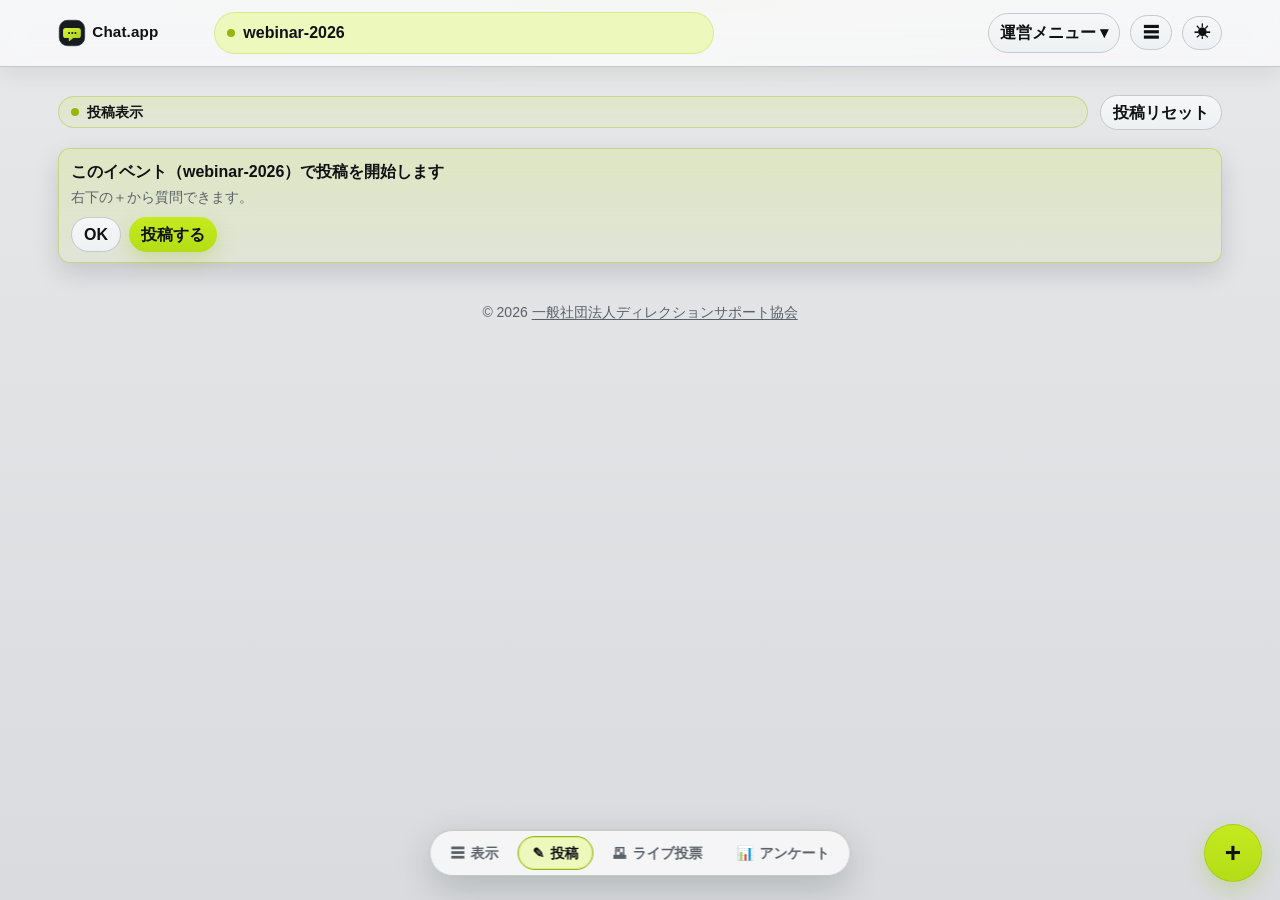
==== index.html @ 7ff0e2ac "Revert "style(m3): unify cross-view components and poll result bars" This reverts commit 437d02e4eb8" ====
<!DOCTYPE html>
<html lang="ja">
  <head>
    <meta charset="UTF-8">
    <meta name="viewport" content="width=device-width,initial-scale=1,maximum-scale=1,user-scalable=no,viewport-fit=cover">
    <meta name="theme-color" content="#0f1410">
    <link rel="icon" type="image/svg+xml" href="./img/favicon.svg?v=20260327b">
        <link rel="icon" type="image/png" sizes="32x32" href="./img/favicon-32x32.png?v=20260327b">
    <link rel="shortcut icon" href="./img/favicon-32x32.png?v=20260327b">
    <link rel="icon" href="./img/favicon.ico?v=20260327b">
    <link rel="apple-touch-icon" sizes="180x180" href="./img/apple-touch-icon.png?v=20260327b">
    <title>Chat.app</title>
    <link rel="stylesheet" href="./ui.css?v=20260403a">
    <link rel="stylesheet" href="./index.page.css?v=20260404k">
  </head>
  <body>
    <div class="topbar">
      <div class="topbar-inner">
        <div class="topbar-row topbar-row-1">
          <div class="topbar-left">
            <div class="brand"><a id="brandHomeLink" href="#" aria-label="表示に戻る"><img id="brandLogo" src="./img/logo-chatapp-dark.svg" alt="Chat.app"></a></div>
          </div>
          <div class="topbar-right">
            <div class="badge"><span class="dot"></span><strong id="sessionCode"></strong> <span id="modeLabel"></span></div>
            <button class="ghost theme-toggle" id="themeToggle" aria-label="Toggle theme">☀︎</button>
          </div>
        </div>
        <div class="topbar-row topbar-row-2">
          <div class="topbar-left topbar-left-mobile-only">
            <div class="view-switch view-switch-mobile">
              <button class="view-tab" id="tabAudienceMobile" type="button">投稿</button>
              <button class="view-tab" id="tabVoteMobile" type="button">ライブ投票</button>
              <button class="view-tab" id="tabPollMobile" type="button">アンケート</button>
              <button class="view-tab" id="tabScreenMobile" type="button" style="display:none">表示</button>
            </div>
          </div>
          <div class="topbar-right">
            <details class="admin-menu" id="adminMenu">
              <summary class="admin-summary">運営メニュー ▾</summary>
              <div class="admin-menu-panel">
                <div class="header-session-controls">
                  <div class="admin-key-row">
                    <input id="adminKeyInput" type="password" placeholder="運営者パスワード">
                    <button class="ghost" id="saveAdminKeyBtn" type="button">保存</button>
                    <button class="ghost" id="changeAdminKeyBtn" type="button">変更</button>
                  </div>
                  <select id="sessionSelect">
                    <option value="webinar-2026">webinar-2026</option>
                    <option value="webinar-2027">webinar-2027</option>
                  </select>
                  <div class="session-tools-grid">
                    <div class="session-tools">
                      <button class="ghost" id="addSessionBtn" type="button">新規</button>
                      <button class="ghost" id="renameSessionBtn" type="button">改名</button>
                      <button class="ghost" id="openSessionQrBtn" type="button">QR</button>
                    </div>
                    <div class="session-tools">
                      <button class="ghost" id="surveyFormBtn" type="button">フォーム</button>
                      <button class="ghost" id="downloadCsvBtn" type="button">CSV</button>
                      <button class="ghost" id="openManualBtn" type="button">マニュアル</button>
                      <button class="ghost is-hidden" id="tipBtn" type="button">投げ銭</button>
                    </div>
                    <div class="session-tools session-tools-delete">
                      <button class="ghost" id="deleteSessionBtn" type="button">削除</button>
                    </div>
                  </div>
                </div>
              </div>
            </details>
            <button class="ghost" id="ftbToggle" type="button" aria-label="メニュー開閉">☰</button>
            <input id="apiUrl" type="hidden">
          </div>
        </div>
      </div>
    </div>

    <div class="container">
      <div id="app"></div>
    </div>

    <div id="sessionQrModal" class="modal" onclick="onQrModalBackdrop(event)">
      <div class="modal-card qr-modal-card" id="qrModalCard">
        <div class="modal-head">
          <h3>イベントURLのQRコード</h3>
          <button class="ghost modal-close" type="button" onclick="closeSessionQr()">×</button>
        </div>
        <div class="qr-preview">
          <div class="qr-image-wrap">
            <img id="sessionQrImage" alt="session qr code" src=""/>
          </div>
          <div class="qr-url-text" id="sessionQrUrlText"></div>
          <div class="qr-actions">
            <button class="ghost" type="button" onclick="copySessionQrUrl()">URLコピー</button>
            <button class="primary" type="button" id="qrZoomBtn" onclick="toggleQrZoom()">⤢ 拡大</button>
          </div>
        </div>
      </div>
    </div>

    <!-- Floating Tab Bar (PC only) -->
    <nav class="floating-tab-bar" id="floatingTabBar">
      <button class="ftb-tab" id="tabScreen" type="button" data-view="screen">
        <span class="ftb-icon">☰</span><span class="ftb-label">表示</span>
      </button>
      <button class="ftb-tab" id="tabAudience" type="button" data-view="audience">
        <span class="ftb-icon">✎</span><span class="ftb-label">投稿</span>
      </button>
      <button class="ftb-tab" id="tabVote" type="button" data-view="vote">
        <span class="ftb-icon">🗳</span><span class="ftb-label">ライブ投票</span>
      </button>
      <button class="ftb-tab" id="tabPoll" type="button" data-view="poll">
        <span class="ftb-icon">📊</span><span class="ftb-label">アンケート</span>
      </button>
    </nav>

    <footer class="footer">&copy; 2026 <a href="https://drsp.cc/" target="_blank" rel="noopener noreferrer">一般社団法人ディレクションサポート協会</a></footer>

    <script src="app.js?v=20260404d"></script>
  </body>
</html>
---- ui.css ----
/* inlined from ./ui.css?v=20260328a */
:root {
  --radius-xs: 8px;
  --radius-sm: 10px;
  --radius-md: 12px;
  --radius-lg: 14px;
  --radius-pill: 999px;

  --font-xs: 12px;
  --font-sm: 13px;
  --font-md: 14px;
  --font-lg: 16px;
  --font-xl: 18px;
  --font-2xl: 24px;

  --shadow: 0 10px 26px rgba(10, 14, 20, 0.14);
  --shadow-strong: 0 18px 46px rgba(10, 14, 20, 0.2);

  --control-h: 34px;
}

.ui-card {
  background: var(--surface, var(--dk2, #fff));
  border: 1px solid var(--line, var(--bdr, rgba(0,0,0,0.15)));
  border-radius: var(--radius-lg);
  box-shadow: var(--shadow);
  transition: box-shadow 0.18s ease, border-color 0.18s ease;
}

.ui-card:hover {
  border-color: color-mix(in srgb, var(--brand, var(--grn, #c5ea1f)) 45%, var(--line, #c4c9cf));
  box-shadow: var(--shadow-strong);
}

.ui-btn,
button,
.btn-primary,
.btn-ghost,
.toc a {
  min-height: var(--control-h);
}

.ui-btn:focus-visible,
button:focus-visible,
.btn-primary:focus-visible,
.btn-ghost:focus-visible,
.toc a:focus-visible,
.theme-toggle:focus-visible,
.view-tab:focus-visible,
.admin-summary:focus-visible {
  outline: 2px solid var(--brand-dark, var(--grn2, #95b70b));
  outline-offset: 2px;
}

.ui-btn[disabled],
button[disabled],
.btn-primary[aria-disabled="true"],
.btn-ghost[aria-disabled="true"],
.btn-primary:disabled,
.btn-ghost:disabled {
  opacity: 0.55;
  cursor: not-allowed;
  box-shadow: none;
}
---- index.page.css ----
/* inlined from ./index.page.css?v=20260329a */
:root{--bg:#e7e8ea;--bg-2:#d9dbde;--surface:#f6f7f8;--surface-2:#eef1f3;--text:#0f1113;--muted:#5b6168;--line:#c4c9cf;--brand:#c5ea1f;--brand-dark:#95b70b;--brand-soft:#edf8bc;--shadow:0 10px 26px rgba(10, 14, 20, 0.14);--shadow-strong:0 18px 46px rgba(10, 14, 20, 0.2);--radius-xs:8px;--radius-sm:10px;--radius-md:12px;--radius-lg:14px;--radius-pill:999px;--space-1:4px;--space-2:8px;--space-3:12px;--space-4:16px;--space-5:20px;--font-xs:14px;--font-sm:16px;--font-md:16px;--font-lg:20px;--font-xl:20px;--font-2xl:20px;--font-3xl:20px;--control-h:34px}body[data-theme=dark]{--bg:#101214;--bg-2:#1a1d21;--surface:#171b20;--surface-2:#1d2329;--text:#f4f7f9;--muted:#a2acb5;--line:#303841;--brand:#c5ea1f;--brand-dark:#9ec611;--brand-soft:#2a3312;--shadow:0 10px 30px rgba(0, 0, 0, 0.38);--shadow-strong:0 20px 50px rgba(0, 0, 0, 0.46)}*{box-sizing:border-box}body{margin:0;font-family:"Hiragino Sans","Avenir Next","Noto Sans JP","Yu Gothic",sans-serif;color:var(--text);line-height:1.6;background:radial-gradient(1000px 340px at 50% -140px,rgba(197,234,31,.18) 0,transparent 70%),linear-gradient(180deg,var(--bg) 0,var(--bg-2) 100%);min-height:100vh;-webkit-text-size-adjust:100%}.topbar{position:sticky;top:0;z-index:10;background:rgba(250,251,252,.8);backdrop-filter:blur(12px) saturate(1.05);border-bottom:1px solid var(--line);box-shadow:0 6px 22px rgba(9,13,18,.08)}body[data-theme=dark] .topbar{background:rgba(16,20,25,.82)}.topbar-inner{max-width:1200px;margin:0 auto;padding:12px 18px;display:grid;gap:8px}.topbar-row{display:flex;align-items:center;justify-content:space-between;gap:10px}.topbar-row.topbar-row-1{min-height:30px}.topbar-row.topbar-row-2{margin:0 -8px -2px;padding:8px;border-top:1px solid rgba(149,183,11,.14);background:rgba(228,232,236,.74);border-radius:10px}body[data-theme=dark] .topbar-row.topbar-row-2{background:rgba(34,40,47,.72)}.topbar-left,.topbar-right{display:flex;align-items:center;gap:8px;flex-wrap:wrap}.header-session-controls{display:grid;gap:5px;width:100%}.header-session-controls select{width:auto;min-width:150px;padding:6px 10px;min-height:32px;border-radius:999px}.admin-key-row{display:grid;grid-template-columns:1fr auto auto;gap:5px;width:100%}.admin-key-row input{min-height:32px;padding:6px 10px}.admin-key-row button{min-height:32px;padding:5px 10px;white-space:nowrap}.header-session-controls .session-tools-grid{display:grid;gap:5px;width:100%}.header-session-controls .session-tools{width:100%;display:grid;grid-template-columns:repeat(3,minmax(0,1fr));gap:5px}.header-session-controls .session-tools button{min-width:0;min-height:32px;padding:5px 8px}.header-session-controls .session-tools.session-tools-delete{grid-template-columns:repeat(3,minmax(0,1fr));max-width:none}.header-session-controls .session-tools.session-tools-delete button{grid-column:1/2}#openManualBtn{white-space:nowrap}.admin-menu{position:relative}.admin-summary{list-style:none;display:inline-flex;align-items:center;gap:6px;border:1px solid var(--line);border-radius:var(--radius-pill);padding:7px 12px;min-height:var(--control-h);font-size:var(--font-xs);font-weight:600;background:linear-gradient(180deg,var(--surface) 0,var(--surface-2) 100%);color:var(--text);cursor:pointer;user-select:none}.admin-summary::-webkit-details-marker{display:none}.admin-menu[open] .admin-summary{border-color:var(--brand-dark);box-shadow:0 0 0 3px rgba(197,234,31,.2)}.admin-menu-panel{position:absolute;right:0;top:calc(100% + 8px);z-index:30;min-width:340px;max-width:min(92vw,520px);padding:8px 10px;border-radius:var(--radius-sm);border:1px solid var(--line);background:var(--surface);box-shadow:var(--shadow-strong)}.brand{display:inline-flex;align-items:center;line-height:1}.brand img{display:block;width:auto;height:28px}.view-switch{display:inline-flex;gap:6px}.view-tab{border:1px solid var(--line);background:linear-gradient(180deg,var(--surface) 0,var(--surface-2) 100%);color:var(--text);border-radius:var(--radius-pill);padding:7px 13px;font-size:var(--font-xs);font-weight:700;min-height:var(--control-h)}.view-tab.active{background:var(--brand-soft);border-color:var(--brand-dark);box-shadow:inset 0 0 0 1px rgba(149,183,11,.24)}.badge{display:inline-flex;align-items:center;gap:8px;padding:7px 12px;border-radius:var(--radius-pill);font-size:var(--font-xs);background:var(--brand-soft);color:var(--text);white-space:nowrap;border:1px solid rgba(149,183,11,.24)}.dot{width:8px;height:8px;border-radius:50%;background:var(--brand-dark)}.container{max-width:1200px;margin:0 auto;padding:18px}.hero{margin:8px 0 16px}.hero h1{margin:0;font-size:var(--font-sm);line-height:1.7;letter-spacing:0;font-weight:700;color:var(--text)}.hero p{margin:6px 0 0;color:var(--text);font-size:var(--font-sm);line-height:1.7}.hero-meta{margin-top:6px;display:flex;align-items:center;justify-content:space-between;gap:12px}.hero-meta p{margin:0;flex:1 1 auto}.hero-action{flex:0 0 auto;display:inline-flex;align-items:center;gap:8px}.card{background:var(--surface);border:1px solid var(--line);border-radius:var(--radius-lg);box-shadow:var(--shadow)}.field{margin-bottom:10px}label{display:block;font-size:var(--font-xs);color:var(--muted);margin-bottom:6px}button,input,select,textarea{font:inherit}input,select,textarea{width:100%;border:1px solid var(--line);border-radius:var(--radius-sm);padding:10px 12px;background:linear-gradient(180deg,var(--surface) 0,var(--surface-2) 100%);color:var(--text);transition:border-color .18s ease,box-shadow .18s ease,transform .18s ease}input:focus,select:focus,textarea:focus{outline:0;border-color:var(--brand-dark);box-shadow:0 0 0 3px rgba(197,234,31,.2)}textarea{min-height:96px;resize:vertical}.actions{display:flex;flex-wrap:wrap;gap:8px}button{border:none;border-radius:var(--radius-sm);padding:8px 12px;font-size:var(--font-sm);font-weight:600;line-height:1.2;min-height:var(--control-h);cursor:pointer;transition:box-shadow .16s ease,background-color .16s ease,border-color .16s ease,opacity .16s ease;touch-action:manipulation;-webkit-tap-highlight-color:transparent}button.primary{background:linear-gradient(180deg,var(--brand) 0,#b4dd17 100%);color:#0f1113;font-weight:700;box-shadow:0 8px 20px rgba(149,183,11,.25)}button.primary:hover{background:linear-gradient(180deg,#d3f43b 0,var(--brand-dark) 100%)}button.ghost{background:linear-gradient(180deg,var(--surface) 0,var(--surface-2) 100%);color:var(--text);border:1px solid var(--line)}button.ghost:hover{background:var(--brand-soft);border-color:rgba(149,183,11,.35)}button:focus-visible{outline:2px solid var(--brand-dark);outline-offset:2px}button[aria-disabled=true],button[disabled]{opacity:.5;cursor:not-allowed;box-shadow:none}button:hover{transform:none}button:active{transform:none}.toolbar{display:grid;grid-template-columns:1fr 1fr auto auto;gap:8px;margin-bottom:12px;padding:10px;border-radius:var(--radius-lg);background:rgba(255,255,255,.45);border:1px solid var(--line);box-shadow:var(--shadow)}.is-hidden{display:none!important}.session-tools{width:100%}.list{display:grid;gap:12px}.q-item{padding:14px;display:grid;grid-template-columns:1fr auto;gap:10px;transition:box-shadow .18s ease,border-color .18s ease}.q-item:hover{border-color:rgba(149,183,11,.45);box-shadow:var(--shadow-strong)}.q-main{min-width:0}.q-title{margin:0;font-size:var(--font-lg);line-height:1.62;white-space:pre-wrap;word-break:break-word;font-weight:600}.q-meta{margin-top:7px;font-size:var(--font-xs);color:var(--muted)}.meta-delete-link{background:0 0;border:none;padding:2px 8px;margin:0;border-radius:8px;color:var(--muted);font-size:inherit;text-decoration:underline;text-underline-offset:2px;line-height:1.4;touch-action:manipulation;-webkit-tap-highlight-color:transparent}.meta-delete-link:hover{color:#dc4c64;transform:none}.meta-delete-link:active{transform:none}.swipe-ready{touch-action:pan-y}.swipe-active{transform:translateX(-8px);border-color:rgba(220,76,100,.65);box-shadow:0 0 0 2px rgba(220,76,100,.18)}.q-side{display:flex;align-items:center;gap:8px;align-self:start}.replies{margin-top:10px;display:grid;gap:6px}.replies-view-grid{grid-template-columns:repeat(3,minmax(0,1fr));width:100%;gap:10px;align-items:stretch}.replies-view-grid .reply-item{display:flex;flex-direction:column;min-height:116px;border:none;background:#e8ebef;box-shadow:none;border-radius:var(--radius-md)}.replies-view-grid .reply-actions{margin-top:auto;justify-content:flex-end}body[data-theme=dark] .replies-view-grid .reply-item{border:none;background:#2f353d}.reply-item{border:1px solid var(--line);border-radius:var(--radius-md);padding:8px 10px;background:linear-gradient(180deg,rgba(255,255,255,.52),rgba(255,255,255,.32));transition:border-color .16s ease,box-shadow .16s ease;display:grid;grid-template-columns:1fr auto;gap:0 8px}body[data-theme=dark] .reply-item{background:linear-gradient(180deg,rgba(22,28,35,.9),rgba(22,28,35,.72))}.reply-text{margin:0;font-size:var(--font-sm);line-height:1.6;white-space:pre-wrap;word-break:break-word}.reply-meta{margin-top:4px;font-size:var(--font-xs);color:var(--muted)}.reply-actions{margin-top:0;display:flex;gap:6px;align-items:flex-start;grid-column:2;grid-row:1/span 2}.reply-vote{font-size:var(--font-xs);color:var(--muted)}.reply-form{margin-top:8px;display:grid;grid-template-columns:1fr auto;gap:8px}.status-chip{display:inline-block;margin-right:6px;padding:2px 8px;border-radius:var(--radius-pill);font-size:var(--font-xs);background:var(--brand-soft);color:var(--text);border:1px solid rgba(149,183,11,.28)}.status-chip.answered{background:#dbe3ec;color:#1a2330;border:1px solid #bcc7d2}.ops-row{margin-top:8px;display:flex;gap:6px;flex-wrap:wrap}.ops-panel{padding:10px 12px;margin-bottom:10px}.ops-panel .actions{margin-top:8px}.start-guide{padding:10px 12px;margin-bottom:10px;border-radius:var(--radius-md);border:1px solid rgba(149,183,11,.36);background:linear-gradient(180deg,rgba(197,234,31,.18),rgba(197,234,31,.08))}.start-guide-title{font-size:var(--font-sm);font-weight:700;margin:0 0 2px}.start-guide-text{margin:0;color:var(--muted);font-size:var(--font-xs)}.start-guide .actions{margin-top:8px}.poll-box{padding:12px}.poll-q{font-size:var(--font-2xl);font-weight:600;margin:0 0 10px;line-height:1.35}.poll-stack{display:grid;grid-template-columns:1fr;gap:12px}.poll-result-col{min-width:0}.poll-input-split{display:grid;grid-template-columns:minmax(0,1.2fr) minmax(0,0.8fr);gap:12px;align-items:start}.poll-input-editor,.poll-input-main{min-width:0}.poll-list{display:grid;gap:8px}.poll-create>strong{display:block;margin-bottom:12px}.poll-templates{display:grid;grid-template-columns:repeat(3,minmax(0,1fr));gap:8px;margin-bottom:12px}.poll-templates .ghost{width:100%;min-width:0;text-align:center}.poll-row{display:grid;grid-template-columns:1fr auto;gap:8px;align-items:center}.poll-opt-label{font-size:var(--font-lg)}.poll-bar-wrap{position:relative;height:10px;border-radius:999px;border:1px solid var(--line);background:var(--surface-2);overflow:hidden}.poll-bar{position:absolute;inset:0 auto 0 0;background:linear-gradient(90deg,var(--brand-dark),var(--brand))}.poll-meta{margin-top:10px;font-size:var(--font-md);color:var(--muted)}.poll-mine{font-size:var(--font-md);color:var(--muted);margin-bottom:8px}.poll-heart-value{font-size:var(--font-lg);font-weight:700;letter-spacing:.2px}.poll-heart-count{display:inline-block;width:3.6em;margin-left:8px;text-align:right;font-size:var(--font-xs);font-weight:600;color:var(--muted);font-variant-numeric:tabular-nums}.poll-result-item{display:grid;grid-template-columns:1fr auto;align-items:center;gap:8px;border:1px solid var(--line);border-radius:var(--radius-pill);padding:8px 12px;background:linear-gradient(180deg,var(--surface) 0,var(--surface-2) 100%);color:var(--text);font-size:var(--font-sm)}body[data-theme=dark] .poll-result-item{border-color:var(--line)}.poll-topic-item{border:1px solid var(--line);border-radius:var(--radius-pill);padding:8px 12px;background:linear-gradient(180deg,var(--surface) 0,var(--surface-2) 100%);color:var(--text);font-size:var(--font-sm)}.poll-topic-right{display:inline-flex;align-items:center;gap:8px}.poll-topic-delete{min-height:26px;padding:4px 8px;font-size:var(--font-xs)}body[data-theme=dark] .poll-topic-item{border-color:var(--line)}.poll-topic-item .poll-opt-label{white-space:normal;word-break:break-word;font-weight:700}.poll-result-label{font-size:var(--font-lg);font-weight:700}.poll-result-value{display:inline-flex;align-items:center;justify-content:flex-end;text-align:right;white-space:nowrap;font-size:var(--font-lg);font-weight:700;letter-spacing:.2px}.poll-input-row{display:grid;grid-template-columns:1fr;gap:8px;border:1px solid var(--line);border-radius:var(--radius-lg);padding:10px 12px;background:linear-gradient(180deg,var(--surface) 0,var(--surface-2) 100%)}body[data-theme=dark] .poll-input-row{border-color:var(--line);background:linear-gradient(180deg,var(--surface) 0,var(--surface-2) 100%)}.poll-input-label{line-height:1.4;white-space:normal;word-break:break-word;font-weight:700}.poll-input-controls{display:flex;align-items:center;gap:8px;flex-wrap:wrap}.poll-input-controls .poll-heart-btn{margin-left:auto}.poll-input-row .poll-meta{margin-top:0}.poll-input-controls .poll-meta{font-weight:700;padding:2px 8px;border-radius:var(--radius-pill);border:1px solid var(--line);background:var(--surface)}.poll-input-row-editor{margin-bottom:6px}.poll-editor-actions{margin-top:6px}.poll-topic-meta{margin-top:12px}.poll-topic-list{margin-top:8px}.poll-topic-actions{margin-top:8px;justify-content:flex-end}.poll-box button{touch-action:manipulation;-webkit-tap-highlight-color:transparent}.poll-create textarea{min-height:90px}.poll-option-list{display:grid;gap:8px}.poll-option-row{display:grid;grid-template-columns:1fr auto;gap:8px;align-items:center}.poll-option-row .ghost{padding:6px 8px}.vote-board{display:grid;gap:10px;margin-top:10px}.vote-row{border:1px solid var(--line);border-radius:10px;padding:8px 10px;background:linear-gradient(180deg,var(--surface) 0,var(--surface-2) 100%);will-change:transform}.vote-row-rank-shift{animation:voteRankShift 1.55s cubic-bezier(.18,.89,.32,1.28) both}.vote-head{display:flex;align-items:center;justify-content:space-between;gap:10px;margin-bottom:6px}.vote-label{font-size:var(--font-md);font-weight:700}.vote-bar-wrap{height:10px;border-radius:999px;border:1px solid var(--line);overflow:hidden;background:var(--surface-2)}.vote-bar{height:100%;width:var(--vote-to,0%);transform-origin:left center;will-change:width,transform,filter;background:linear-gradient(90deg,var(--brand-dark) 0,var(--brand) 100%)}.vote-bar-anim{animation:voteBarGrow 1.2s cubic-bezier(.22,.61,.36,1) both,voteBarNuiin .9s ease-out both}.vote-row-meta{margin-top:6px;font-size:var(--font-xs);color:var(--muted)}.vote-meta-line{display:grid;gap:6px}.vote-meta-top{display:flex;justify-content:flex-end;align-items:center}.vote-timer-pill{display:inline-flex;align-items:center;gap:8px;padding:6px 12px;border-radius:var(--radius-pill);border:1px solid rgba(149,183,11,.45);background:linear-gradient(180deg,#d8f24d 0,var(--brand) 100%);color:#0f1113;font-weight:800;font-size:clamp(20px, 2.3vw, 28px);line-height:1;box-shadow:0 6px 16px rgba(149,183,11,.26)}.vote-timer-pill.is-off{background:linear-gradient(180deg,var(--surface) 0,var(--surface-2) 100%);border-color:var(--line);color:var(--muted);box-shadow:none;font-size:var(--font-sm);font-weight:600}.vote-countdown{font-variant-numeric:tabular-nums;letter-spacing:.02em}.vote-meta-sub{font-size:var(--font-sm);color:var(--muted)}.vote-title-row{display:flex;align-items:center;justify-content:space-between;gap:10px;margin-bottom:6px}.vote-title-inline{margin:0}.vote-title-timer{margin-left:auto}@keyframes voteBarGrow{from{width:var(--vote-from,0%)}to{width:var(--vote-to,0%)}}@keyframes voteBarNuiin{0%{transform:scaleX(.985);filter:brightness(1)}55%{transform:scaleX(1.01);filter:brightness(1.08)}100%{transform:scaleX(1);filter:brightness(1)}}@keyframes voteRankShift{0%{transform:translateY(var(--rank-shift,0)) scale(.998);opacity:1}55%{transform:translateY(calc(var(--rank-shift,0) * -.12)) scale(1.018);opacity:1}76%{transform:translateY(calc(var(--rank-shift,0) * .04)) scale(.997);opacity:1}100%{transform:translateY(0) scale(1);opacity:1}}.vote{display:inline-flex;align-items:center;justify-content:center;min-width:44px;padding:7px 9px;border-radius:var(--radius-pill);background:linear-gradient(180deg,var(--brand-soft) 0,#e4f1a6 100%);color:#516608;font-weight:700;font-size:var(--font-sm);border:1px solid rgba(149,183,11,.34)}.like-count-btn{font-weight:700}.like-count-btn[disabled]{cursor:default;opacity:1}.muted-note{padding:12px;color:var(--muted);font-size:var(--font-sm);line-height:1.5}.theme-toggle{width:40px;height:var(--control-h);border-radius:var(--radius-sm);padding:0;display:inline-flex;align-items:center;justify-content:center}.fab{position:fixed;right:18px;bottom:18px;z-index:30;width:58px;height:58px;border-radius:999px;padding:0;font-size:var(--font-3xl);line-height:1;box-shadow:0 10px 24px rgba(16,42,31,.24);border:1px solid rgba(149,183,11,.45)}.modal{position:fixed;inset:0;z-index:35;display:none;align-items:center;justify-content:center;background:rgba(8,16,12,.55);padding:16px}.modal.open{display:flex}.modal-card{width:min(640px,100%);background:var(--surface);border:1px solid var(--line);border-radius:var(--radius-lg);box-shadow:var(--shadow-strong);padding:16px;animation:modalIn .2s ease}.modal-head{display:flex;align-items:center;justify-content:space-between;margin-bottom:10px}.modal-head h3{margin:0;font-size:var(--font-xl)}.modal-close{width:36px;height:36px;border-radius:var(--radius-pill);padding:0;font-size:var(--font-xl)}.qr-modal-card{width:min(420px,100%)}.qr-preview{display:grid;gap:10px;justify-items:center}.qr-image-wrap{width:min(300px,78vw);aspect-ratio:1/1;border:1px solid var(--line);border-radius:var(--radius-md);background:#fff;padding:10px;display:grid;place-items:center}.qr-image-wrap img{width:100%;height:100%;object-fit:contain}.qr-url-text{width:100%;font-size:var(--font-xs);color:var(--muted);word-break:break-all;text-align:left}.qr-actions{display:flex;gap:8px;flex-wrap:wrap;justify-content:center}.presenter .hero h1{font-size:var(--font-sm)}.presenter .q-title{font-size:var(--font-2xl);line-height:1.35}.presenter .q-item{padding:20px}.presenter .q-meta{font-size:var(--font-md)}.presenter .vote{min-width:58px;font-size:var(--font-xl);padding:9px 12px}.presenter .q-item{align-items:start;grid-template-columns:1fr;box-shadow:none}.presenter .q-item:hover{box-shadow:none}.presenter .q-side{justify-content:flex-end;align-items:center;padding-top:0}.presenter .q-side .like-count-btn{min-width:86px}.footer{max-width:1200px;margin:10px auto 20px;padding:0 18px;color:var(--muted);font-size:var(--font-xs);text-align:center}.footer a{color:inherit;text-underline-offset:2px}@keyframes modalIn{from{transform:translateY(8px) scale(.985);opacity:0}to{transform:translateY(0) scale(1);opacity:1}}@media (min-width:701px){.vote-board{gap:12px}.vote-row{padding:12px 14px;border-radius:12px}.vote-head{margin-bottom:8px}.vote-bar-wrap{height:16px}.vote-row-meta{margin-top:8px}.vote-timer-pill{font-size:clamp(22px, 2.5vw, 30px);padding:8px 14px}.vote-bar-anim{animation-duration:1.35s,1s}}@media (max-width:840px){.toolbar{grid-template-columns:1fr}.topbar-row{align-items:flex-start;flex-direction:column}.topbar-left,.topbar-right{width:100%}.topbar-row.topbar-row-2{padding-top:8px}.header-session-controls{width:100%}.header-session-controls select{flex:1;min-width:0}.replies-view-grid{grid-template-columns:repeat(3,minmax(0,1fr));gap:8px}}@media (min-width:1024px){.topbar-inner{display:flex;align-items:center;gap:10px;flex-wrap:nowrap}.topbar-row.topbar-row-1,.topbar-row.topbar-row-2{min-height:0;margin:0;padding:0;border-top:0;border-radius:0;background:0 0}.topbar-left,.topbar-right,.topbar-row{display:contents}.brand{order:1}.badge{order:2;width:min(40vw,500px);max-width:min(40vw,500px);min-width:260px;display:inline-flex;align-items:center;gap:8px}#sessionCode{min-width:0;overflow:hidden;text-overflow:ellipsis;white-space:nowrap;flex:1 1 auto}#modeLabel{margin-left:auto;white-space:nowrap;flex:0 0 auto}.view-switch{order:3;flex:0 0 auto}.admin-menu{order:4;flex:0 0 auto}.theme-toggle{order:5;flex:0 0 auto}#apiUrl{display:none!important}.view-tab{min-height:32px;padding:6px 11px}.admin-summary{min-height:32px;padding:6px 11px}}@media (max-width:700px){:root{--font-xs:11px;--font-sm:12px;--font-md:13px;--font-lg:15px;--font-xl:17px;--font-2xl:20px;--font-3xl:24px;--control-h:36px}.topbar-inner{padding:8px 12px;gap:6px}.topbar-row{gap:6px}.topbar-row.topbar-row-1{display:grid;grid-template-columns:auto 1fr;align-items:center;min-height:0}.topbar-row.topbar-row-1 .topbar-left,.topbar-row.topbar-row-1 .topbar-right{width:100%}.topbar-row.topbar-row-1 .topbar-right{display:grid;grid-template-columns:1fr auto;align-items:center;gap:6px}.topbar-row.topbar-row-2{display:flex;margin:0;padding:6px;border-radius:0;border:0;background:0 0}.brand img{height:22px}.badge{width:100%;min-width:0;max-width:100%;font-size:var(--font-xs);padding:5px 9px;overflow:hidden;text-overflow:ellipsis}#modeLabel{display:none}.theme-toggle{width:34px;height:30px}.view-switch{width:100%;display:grid;grid-template-columns:repeat(3,minmax(0,1fr));gap:6px;align-items:stretch}#tabScreen{display:none}.view-tab{min-width:0;font-size:var(--font-md);font-weight:700;height:40px;min-height:40px;padding:0 10px;border-radius:var(--radius-pill);border:1px solid var(--line);background:linear-gradient(180deg,var(--surface) 0,var(--surface-2) 100%);color:var(--text);display:inline-flex;align-items:center;justify-content:center;line-height:1}.view-tab.active{background:var(--brand-soft);border-color:rgba(149,183,11,.45);box-shadow:none}input,select,textarea{font-size:var(--font-lg)}.header-session-controls{display:grid;grid-template-columns:1fr;width:100%;gap:6px}.header-session-controls select{width:100%;min-height:34px}.admin-key-row{grid-template-columns:1fr auto auto;gap:6px}.admin-key-row input{min-height:34px}.admin-key-row button{min-height:30px;font-size:var(--font-xs);padding:5px 8px}.header-session-controls .session-tools{width:100%;display:grid;grid-template-columns:repeat(3,minmax(0,1fr));gap:6px}.header-session-controls .session-tools button{min-width:0;min-height:30px;font-size:var(--font-xs);padding:5px 8px}.admin-menu{width:100%}.topbar-row.topbar-row-2 .topbar-right .admin-menu{display:none!important}.admin-summary{width:100%;justify-content:center}.admin-menu-panel{position:static;margin-top:8px;min-width:0;max-width:100%}.container{padding:14px}.hero{margin:10px 0 18px}.hero h1{font-size:var(--font-xl)}.hero-meta{display:block}.hero-meta p{margin-top:8px}.hero-action{display:none}.list{gap:14px}.q-item{padding:16px;gap:12px}.q-title{font-size:var(--font-xl);line-height:1.5}.q-meta{font-size:var(--font-sm)}.reply-text{font-size:var(--font-md)}.reply-meta{font-size:var(--font-sm)}.q-side{justify-content:flex-start}.replies-view-grid{grid-template-columns:1fr;gap:8px}.poll-templates{grid-template-columns:1fr}.poll-input-split{grid-template-columns:1fr}.poll-stack>.poll-result-col{order:2}.poll-stack>.poll-input-split{order:1}.poll-q{font-size:var(--font-2xl)}.poll-opt-label{font-size:var(--font-sm)}.poll-result-label{font-size:var(--font-md)}.poll-result-value{font-size:var(--font-md)}.poll-heart-count{font-size:var(--font-xs)}.poll-meta{font-size:var(--font-xs)}.poll-input-label{font-size:var(--font-sm)}.poll-input-controls{width:100%;justify-content:space-between;flex-wrap:nowrap}.poll-input-controls .poll-meta{order:1}.poll-input-controls .poll-heart-btn{order:2;margin-left:auto}.poll-input-controls .poll-heart-btn{font-size:var(--font-xs);min-height:30px}.presenter .q-title{font-size:var(--font-xl)}.presenter .hero h1{font-size:var(--font-sm)}.fab{right:14px;bottom:14px}.badge{max-width:100%}}

      /* ===== PC: ヘッダー1行化（タブ独立後） ===== */
      @media (min-width: 701px) {
        /* row-2のモバイルタブが消えるので、row-2自体の背景・枠線を消す */
        .topbar-row.topbar-row-2 {
          margin: 0;
          padding: 0;
          border-top: 0;
          border-radius: 0;
          background: none;
        }
        /* ライブ投票・アンケートの見出し（質問文）余白 */
        .poll-q {
          margin-bottom: 20px;
        }
        /* タイポグラフィスケール: PCは4サイズに統一 */
        :root {
          --font-xs: 14px;
          --font-sm: 16px;
          --font-md: 16px;
          --font-lg: 20px;
          --font-xl: 20px;
          --font-2xl: 28px;
          --font-3xl: 28px;
          --pc-font-meta: 14px;
          --pc-font-body: 16px;
          --pc-font-title: 20px;
          --pc-font-headline: 28px;
          --pc-card-gap: 16px;
        }
        /* リアルタイム表示: リクエスト投稿タイトルをpoll-qと同サイズに */
        .presenter .q-title {
          line-height: 1.5;
        }
        /* PC全ページ: カード間の縦余白を統一 */
        .list,
        .audience-flat-list,
        .poll-list,
        .vote-board,
        .poll-stack {
          gap: var(--pc-card-gap);
        }
        /* リアルタイム表示: カード間の余白・行間 */
        .presenter .list {
          gap: var(--pc-card-gap);
        }
        .presenter .q-item {
          padding: 22px 24px;
        }
        .presenter .q-meta {
          margin-top: 10px;
        }

        /* ===== ライブアンケート PC強化 ===== */
        /* カード内余白を広げる */
        .poll-box {
          padding: 22px 24px;
        }
        /* リスト項目の間隔 */
        .poll-list {
          gap: var(--pc-card-gap);
        }
        /* 結果アイテム: pill → rounded-rect でスキャンしやすく */
        .poll-result-item {
          padding: 12px 18px;
          border-radius: var(--radius-md);
        }
        /* 入力行のパディング */
        .poll-input-row {
          padding: 14px 16px;
        }
        /* topic アイテムも rounded-rect に揃える */
        .poll-topic-item {
          border-radius: var(--radius-md);
          padding: 10px 16px;
        }
        /* バーを太く */
        .poll-bar-wrap {
          height: 14px;
        }
        /* 投稿(PC): 1カラムのフラットリスト */
        .q-item-audience-desktop {
          grid-template-columns: 1fr;
        }
        .audience-flat-list {
          display: grid;
          gap: var(--pc-card-gap);
          width: 100%;
        }
        .audience-flat-list .feed-row {
          display: grid;
          grid-template-columns: minmax(0, 1fr) auto;
          align-items: center;
          gap: 12px;
          width: 100%;
          padding: 12px 14px;
          box-shadow: none;
        }
        .audience-flat-list .feed-main {
          min-width: 0;
          display: flex;
          align-items: center;
          gap: 10px;
          white-space: nowrap;
        }
        .audience-flat-list .feed-kind {
          flex: 0 0 auto;
          font-size: var(--pc-font-body);
          font-weight: 700;
          color: var(--muted);
        }
        .audience-flat-list .feed-text {
          flex: 1 1 auto;
          min-width: 0;
          font-size: var(--pc-font-body);
          line-height: 1.35;
          white-space: nowrap;
          overflow: hidden;
          text-overflow: ellipsis;
        }
        .audience-flat-list .feed-meta-inline,
        .audience-flat-list .feed-parent-inline {
          flex: 0 1 auto;
          min-width: 0;
          font-size: var(--pc-font-meta);
          line-height: 1.35;
          color: var(--muted);
          white-space: nowrap;
          overflow: hidden;
          text-overflow: ellipsis;
        }
        .audience-flat-list .feed-parent-inline {
          max-width: 24ch;
        }
        .audience-flat-list .feed-meta-inline .status-chip {
          margin-right: 4px;
        }
        .audience-flat-list .feed-actions {
          display: inline-flex;
          align-items: center;
          justify-content: flex-end;
          flex-wrap: nowrap;
          gap: 6px;
        }
        .audience-flat-list .feed-action-btn {
          min-height: 30px;
          padding: 5px 10px;
          font-size: var(--pc-font-body);
        }
        .audience-flat-list .feed-row-question .feed-kind {
          color: #4f6410;
        }
        .audience-flat-list .feed-row-reply .feed-kind {
          color: #3f5d7a;
        }
        /* ===== PC typography normalization ===== */
        .hero p,
        .q-meta,
        .reply-meta,
        .audience-flat-list .feed-meta-inline,
        .audience-flat-list .feed-parent-inline,
        .poll-meta,
        .poll-mine,
        .vote-row-meta,
        .vote-meta-sub,
        .muted-note {
          font-size: var(--pc-font-meta);
          font-weight: 500;
          line-height: 1.55;
        }
        .reply-text,
        .audience-flat-list .feed-text,
        .view-tab,
        .admin-summary,
        .badge,
        .audience-flat-list .feed-kind,
        .audience-flat-list .feed-action-btn,
        .poll-result-item,
        .poll-topic-item,
        .poll-input-controls .poll-meta,
        .vote,
        .like-count-btn {
          font-size: var(--pc-font-body);
          font-weight: 600;
        }
        .hero h1,
        .q-title,
        .poll-opt-label,
        .poll-input-label,
        .poll-result-label,
        .poll-result-value,
        .vote-label {
          font-size: var(--pc-font-title);
          font-weight: 700;
          line-height: 1.5;
        }
        .poll-q,
        .presenter .q-title {
          font-size: var(--pc-font-headline) !important;
          font-weight: 700;
          line-height: 1.45;
        }
        .poll-heart-count {
          font-size: var(--pc-font-meta);
          font-weight: 600;
        }
      }
      @media (min-width: 1024px) {
        /* 1024px以上: topbar-innerをflex1行にしてる既存CSS(display:contents)を活かしつつ、
           運営メニュー+テーマトグルを右端に押す */
        .topbar-inner {
          justify-content: space-between;
        }
        /* brand=order1, badge=order2 は既存のまま左寄せ */
        /* view-switchはPC非表示なのでorder3は不要 */
        /* admin-menu + ftbToggle + theme-toggle を右端にまとめる */
        .admin-menu { order: 4; margin-left: auto; }
        #ftbToggle { order: 5; flex: 0 0 auto; }
        .theme-toggle { order: 6; }
      }

      /* ===== Floating Tab Bar (PC) ===== */
      .floating-tab-bar {
        position: fixed;
        bottom: 24px;
        left: 50%;
        transform: translateX(-50%);
        z-index: 50;
        display: inline-flex;
        gap: 4px;
        padding: 5px;
        border-radius: var(--radius-pill);
        background: rgba(250, 251, 252, 0.82);
        backdrop-filter: blur(14px) saturate(1.1);
        border: 1px solid var(--line);
        box-shadow: 0 12px 36px rgba(10, 14, 20, 0.18), 0 0 0 1px rgba(149, 183, 11, 0.08);
        transition: opacity 0.2s ease, transform 0.2s ease;
      }
      body[data-theme="dark"] .floating-tab-bar {
        background: rgba(16, 20, 25, 0.82);
        box-shadow: 0 12px 36px rgba(0, 0, 0, 0.4), 0 0 0 1px rgba(149, 183, 11, 0.12);
      }
      .ftb-tab {
        display: inline-flex;
        align-items: center;
        gap: 6px;
        padding: 8px 16px;
        border: 1px solid transparent;
        border-radius: var(--radius-pill);
        background: transparent;
        color: var(--muted);
        font-size: var(--font-xs);
        font-weight: 600;
        cursor: pointer;
        transition: all 0.16s ease;
        white-space: nowrap;
      }
      .ftb-tab:hover {
        background: var(--brand-soft);
        color: var(--text);
      }
      .ftb-tab.active {
        background: var(--brand-soft);
        border-color: var(--brand-dark);
        color: var(--text);
        box-shadow: inset 0 0 0 1px rgba(149, 183, 11, 0.24);
      }
      .ftb-icon {
        font-size: 14px;
        line-height: 1;
      }
      .ftb-label {
        line-height: 1;
      }
      /* presenterでもフローティングタブは表示（全画面ナビのため） */

      /* 運営メニューパネル内をヘッダーと同じフォントサイズに統一 */
      /* QRモーダル拡大 */
      .qr-modal-card.is-zoomed {
        width: min(92vw, 92vh);
        max-width: 800px;
        transition: width 0.2s ease;
      }
      .qr-modal-card.is-zoomed .qr-image-wrap {
        width: 100%;
        max-width: none;
        padding: 16px;
      }
      /* QRモーダルが開いている間、フローティングタブバーを退避 */
      body:has(#sessionQrModal.open) #floatingTabBar {
        pointer-events: none;
        opacity: 0;
        transition: opacity 0.15s ease;
      }

      .admin-menu-panel {
        font-size: var(--font-xs);
      }
      .admin-menu-panel button,
      .admin-menu-panel input,
      .admin-menu-panel select {
        font-size: var(--font-xs);
      }
      /* フローティングタブバー トグルボタン */
      .ftb-toggle {
        position: fixed;
        bottom: 24px;
        right: 18px;
        z-index: 51;
        width: 40px;
        height: 40px;
        border-radius: var(--radius-pill);
        border: 1px solid var(--line);
        background: rgba(250, 251, 252, 0.82);
        backdrop-filter: blur(14px);
        color: var(--muted);
        font-size: 16px;
        cursor: pointer;
        display: inline-flex;
        align-items: center;
        justify-content: center;
        transition: all 0.16s ease;
        box-shadow: 0 8px 20px rgba(10, 14, 20, 0.12);
      }
      body[data-theme="dark"] .ftb-toggle {
        background: rgba(16, 20, 25, 0.82);
        box-shadow: 0 8px 20px rgba(0, 0, 0, 0.3);
      }
      .ftb-toggle:hover {
        color: var(--text);
        border-color: var(--brand-dark);
      }
      /* 閉じた状態 */
      .floating-tab-bar.is-collapsed {
        opacity: 0;
        transform: translateX(-50%) translateY(12px);
        pointer-events: none;
      }

      /* モバイルではヘッダー内タブを使うのでフローティング+トグル非表示 */
      @media (max-width: 700px) {
        .floating-tab-bar,
        .ftb-toggle,
        #ftbToggle {
          display: none;
        }
      }
      /* PCではヘッダー内モバイル用タブを非表示 */
      @media (min-width: 701px) {
        .topbar-left-mobile-only {
          display: none;
        }
      }

      /* Poll result emphasis */
      .poll-result-col .poll-q,
      .poll-result-col .poll-result-label,
      .poll-result-col .poll-result-value,
      .poll-result-col .poll-heart-count,
      .poll-result-col .poll-result-summary,
      .poll-result-col .poll-topic-item .poll-opt-label,
      .poll-result-col .poll-topic-votes {
        font-weight: 700;
        color: var(--text);
      }
      .poll-topic-right .poll-topic-votes {
        margin-top: 0;
        min-height: 26px;
        display: inline-flex;
        align-items: center;
        line-height: 1;
      }

      /* Modal actions: right aligned, submit button stays at right end */
      #questionModal .actions {
        justify-content: flex-end;
      }
      #questionModal .actions .ghost {
        order: 1;
      }
      #questionModal .actions .primary {
        order: 2;
      }
      .reply-modal-target {
        margin: 0 0 10px;
        font-size: var(--font-xs);
        color: var(--muted);
        line-height: 1.45;
        white-space: nowrap;
        overflow: hidden;
        text-overflow: ellipsis;
      }

      .q-side-audience {
        justify-content: flex-end;
      }
      .reply-actions-audience {
        justify-content: flex-end;
      }
      .reply-form-actions {
        display: inline-flex;
        align-items: center;
        justify-content: flex-end;
        gap: 6px;
      }
      .reply-form-actions > button {
        white-space: nowrap;
      }
      .q-like-mobile {
        display: none;
      }
      .heart-mark {
        color: var(--brand) !important;
        -webkit-text-fill-color: var(--brand) !important;
        display: inline-block;
        transform: scaleX(1.12);
        transform-origin: center;
      }
      .vote-action-btn {
        display: inline-flex;
        align-items: center;
        justify-content: center;
        gap: 4px;
        border-radius: var(--radius-pill);
        font-weight: 700;
      }
      .poll-input-controls .like-count-btn.vote-action-btn {
        margin-left: auto;
      }
      .poll-notice-card {
        margin-bottom: 10px;
      }
      .poll-notice-card .note {
        margin-top: 8px;
      }
      .poll-settings-title {
        margin-bottom: 10px;
      }

      /* Mobile: align submit-like actions to the right edge */
      @media (max-width: 700px) {
        :root {
          --mobile-card-radius: var(--radius-md);
          --mobile-card-pad-y: 10px;
          --mobile-card-pad-x: 12px;
          --mobile-post-btn-bg: linear-gradient(180deg, var(--surface) 0, var(--surface-2) 100%);
          --mobile-post-btn-border: var(--line);
          --mobile-post-btn-bg-dark: rgba(116, 116, 119, 0.36);
          --mobile-post-btn-bg-dark-strong: rgba(116, 116, 119, 0.5);
          --mobile-post-btn-border-dark: rgba(247, 249, 252, 0.36);
          --mobile-post-btn-divider-dark: rgba(247, 249, 252, 0.32);
          --mobile-post-btn-text-dark: #f4f7f9;
        }
        body[data-theme="dark"] .topbar {
          background: transparent;
        }
        .mobile-post-btn {
          min-height: var(--control-h);
          border: 1px solid var(--mobile-post-btn-border);
          border-radius: var(--radius-pill);
          padding: 7px 12px;
          display: inline-flex;
          align-items: center;
          justify-content: center;
          gap: 4px;
          font-size: var(--font-sm);
          font-weight: 700;
          line-height: 1;
          background: var(--mobile-post-btn-bg);
          color: var(--text);
        }
        .mobile-post-btn.like-count-btn.vote-action-btn {
          min-width: 44px;
          padding: 7px 10px;
          font-variant-numeric: tabular-nums;
        }
        body[data-theme="dark"] .mobile-post-btn {
          border-color: var(--mobile-post-btn-border-dark);
          background: var(--mobile-post-btn-bg-dark-strong);
          color: var(--mobile-post-btn-text-dark);
        }
        .mobile-post-btn-group {
          display: inline-flex;
          align-items: center;
          justify-content: flex-end;
          gap: 0;
          border: 1px solid var(--mobile-post-btn-border);
          border-radius: var(--radius-pill);
          overflow: hidden;
          background: var(--mobile-post-btn-bg);
        }
        .mobile-post-btn-group > .mobile-post-btn {
          border: 0;
          border-radius: 0;
          background: transparent;
        }
        .mobile-post-btn-group > .mobile-post-btn + .mobile-post-btn {
          border-left: 1px solid var(--mobile-post-btn-border);
        }
        body[data-theme="dark"] .mobile-post-btn-group {
          border-color: var(--mobile-post-btn-border-dark);
          background: var(--mobile-post-btn-bg-dark);
        }
        body[data-theme="dark"] .mobile-post-btn-group > .mobile-post-btn {
          color: var(--mobile-post-btn-text-dark);
          background: transparent;
        }
        body[data-theme="dark"] .mobile-post-btn-group > .mobile-post-btn + .mobile-post-btn {
          border-left-color: var(--mobile-post-btn-divider-dark);
        }
        .topbar-row.topbar-row-2 {
          background: transparent !important;
          border-top-color: transparent;
        }
        .vote-action-btn {
          min-height: var(--control-h);
          padding: 7px 12px;
          font-size: var(--font-sm);
        }
        .like-count-btn.vote-action-btn {
          min-width: 44px;
          min-height: var(--control-h);
          border-radius: 999px;
          padding: 7px 10px;
          font-variant-numeric: tabular-nums;
        }
        .poll-input-controls .like-count-btn.vote-action-btn {
          margin-left: auto;
        }
        .q-item-audience .q-side-audience {
          display: none;
        }
        .q-item-audience {
          grid-template-columns: 1fr;
          gap: 10px;
          padding: var(--mobile-card-pad-y) var(--mobile-card-pad-x);
          border-radius: var(--mobile-card-radius);
          border: 1px solid var(--line);
          box-shadow: none;
          background: linear-gradient(180deg, var(--surface) 0, var(--surface-2) 100%);
        }
        .q-item-audience .q-title {
          font-size: var(--font-xl);
          line-height: 1.45;
        }
        .q-item-audience .q-meta {
          margin-top: 7px;
          font-size: var(--font-xs);
          line-height: 1.5;
        }
        .q-item-audience .replies {
          margin-top: 8px;
          gap: 10px;
        }
        body[data-theme="dark"] .q-item-audience {
          background: linear-gradient(180deg, var(--surface) 0, var(--surface-2) 100%);
          border-color: var(--line);
        }
        body[data-theme="dark"] .q-item-audience .q-title,
        body[data-theme="dark"] .q-item-audience .q-meta,
        body[data-theme="dark"] .q-item-audience .reply-text,
        body[data-theme="dark"] .q-item-audience .reply-meta {
          color: #f4f7f9;
        }
        .q-item-audience .reply-item {
          position: static;
          display: grid;
          grid-template-columns: 1fr auto;
          gap: 0 8px;
          padding: var(--mobile-card-pad-y) var(--mobile-card-pad-x);
          border-radius: var(--mobile-card-radius);
          border: 1px solid var(--line);
          background: linear-gradient(180deg, var(--surface) 0, var(--surface-2) 100%);
          box-shadow: none;
        }
        body[data-theme="dark"] .q-item-audience .reply-item {
          background: linear-gradient(180deg, var(--surface) 0, var(--surface-2) 100%);
          border-color: var(--line);
        }
        .q-item-audience .reply-item .reply-text,
        .q-item-audience .reply-item .reply-meta {
          padding-right: 0;
        }
        .q-item-audience .reply-item .reply-text {
          font-size: var(--font-sm);
          line-height: 1.5;
        }
        .q-item-audience .reply-item .reply-meta {
          margin-top: 4px;
          font-size: var(--font-xs);
        }
        .q-item-audience .reply-item .reply-actions.reply-actions-audience {
          position: static;
          width: auto;
          margin-top: 0;
          align-items: flex-start;
          justify-content: flex-end;
        }
        .q-item-audience .reply-item .reply-actions.reply-actions-audience .like-count-btn {
          min-width: 44px;
        }
        body[data-theme="dark"] .q-item-audience .reply-item .reply-actions.reply-actions-audience .like-count-btn {
          border-color: var(--mobile-post-btn-border-dark);
          background: var(--mobile-post-btn-bg-dark-strong);
          color: var(--mobile-post-btn-text-dark);
        }
        .reply-form-audience {
          display: flex;
          justify-content: flex-end;
          margin-top: 10px;
        }
        .reply-form-audience .reply-form-actions,
        .mobile-post-btn-group {
          justify-content: flex-end;
        }
        .reply-form-audience .q-like-mobile {
          display: inline-flex;
          order: 1;
        }
        .reply-form-audience .reply-form-actions > button,
        .mobile-post-btn-group > .mobile-post-btn {
          min-height: var(--control-h);
          padding-left: 12px;
          padding-right: 12px;
        }
        .reply-form-audience .reply-form-actions > button:not(.q-like-mobile),
        .mobile-post-btn-group > .mobile-post-btn:not(.q-like-mobile) {
          order: 2;
        }
        .reply-actions-audience .like-count-btn {
          margin-left: 0;
        }
        .q-item,
        .reply-item,
        .poll-input-row,
        .vote-row {
          border-radius: var(--mobile-card-radius);
        }
        .q-item,
        .reply-item,
        .poll-input-row,
        .vote-row {
          padding: var(--mobile-card-pad-y) var(--mobile-card-pad-x);
        }
        .poll-q {
          font-size: var(--font-xl);
        }
        .poll-input-label,
        .poll-opt-label,
        .poll-result-label,
        .poll-result-value,
        .poll-meta,
        .poll-mine,
        .poll-result-item,
        .poll-topic-item,
        .poll-input-controls .poll-meta {
          font-size: var(--font-sm);
        }
        .poll-heart-count {
          font-size: var(--font-xs);
        }
        .poll-topic-actions {
          justify-content: flex-end;
        }
        .poll-topic-actions > button {
          margin-left: auto;
        }
      }

      /* ===== Audience readability redesign (DESIGN_chat aligned) ===== */
      .q-meta-audience,
      .reply-meta-audience {
        display: flex;
        align-items: center;
        flex-wrap: wrap;
        gap: 6px;
      }
      .q-meta-main,
      .reply-meta-main {
        min-width: 0;
      }
      .meta-actions {
        display: inline-flex;
        align-items: center;
        gap: 6px;
        margin-left: auto;
      }
      .meta-edit-link {
        background: transparent;
        border: 1px solid var(--line);
        border-radius: var(--radius-pill);
        padding: 2px 8px;
        color: var(--muted);
        font-size: var(--font-xs);
        line-height: 1.35;
      }
      .meta-edit-link:hover {
        border-color: rgba(149, 183, 11, 0.45);
        color: var(--text);
      }

      @media (min-width: 701px) {
        .q-item-audience.q-item-audience-desktop {
          grid-template-columns: minmax(0, 1fr) auto;
          align-items: start;
          gap: 12px;
          padding: 18px 20px;
        }
        .q-item-audience .q-main {
          display: grid;
          gap: 8px;
        }
        .q-item-audience .q-title {
          line-height: 1.58;
        }
        .q-item-audience .q-meta-audience {
          margin-top: 0;
        }
        .q-item-audience .replies {
          margin-top: 2px;
          gap: 8px;
        }
        .q-item-audience .reply-item {
          padding: 10px 12px;
          border-radius: var(--radius-sm);
        }
        .q-item-audience .reply-item .reply-actions.reply-actions-audience {
          align-items: center;
        }
        .q-item-audience .reply-form-audience {
          margin-top: 10px;
          justify-content: flex-end;
        }
        .q-item-audience .q-side-audience .like-count-btn {
          min-width: 64px;
        }
      }

      @media (max-width: 700px) {
        .q-meta-audience,
        .reply-meta-audience {
          gap: 4px;
        }
        .q-meta-audience .meta-actions,
        .reply-meta-audience .meta-actions {
          width: 100%;
          margin-left: 0;
          justify-content: flex-end;
        }
      }

      /* ===== Cross-view component harmonization ===== */
      @media (min-width: 701px) {
        :root {
          --view-card-radius-pc: var(--radius-md);
          --view-card-pad-y-pc: 12px;
          --view-card-pad-x-pc: 14px;
          --view-card-gap-pc: 12px;
          --view-meta-font-pc: var(--font-xs);
          --view-heart-minw-pc: 64px;
          --view-heart-font-pc: var(--font-sm);
          --view-btn-height-pc: var(--control-h);
          --view-btn-radius-pc: var(--radius-pill);
          --view-fab-size-pc: 58px;
          --view-fab-offset-pc: 18px;
          --view-nav-offset-pc: 24px;
          --view-nav-pad-pc: 5px;
        }
        .list,
        .audience-flat-list,
        .poll-list,
        .vote-board,
        .poll-stack,
        .replies,
        .replies-view-grid {
          gap: var(--view-card-gap-pc);
        }
        .q-item,
        .reply-item,
        .poll-box,
        .poll-input-row,
        .vote-row {
          border-radius: var(--view-card-radius-pc);
        }
        .q-item,
        .reply-item,
        .poll-input-row,
        .vote-row,
        .poll-box {
          padding: var(--view-card-pad-y-pc) var(--view-card-pad-x-pc);
        }
        .poll-result-item,
        .poll-topic-item {
          border-radius: var(--view-card-radius-pc);
          padding: 10px 14px;
        }
        .q-meta,
        .reply-meta,
        .feed-meta-inline,
        .feed-parent-inline,
        .poll-meta,
        .poll-mine,
        .vote-row-meta,
        .vote-meta-sub {
          font-size: var(--view-meta-font-pc);
          color: var(--muted);
          line-height: 1.5;
        }
        .q-side,
        .q-side-audience,
        .reply-actions,
        .reply-actions-audience,
        .feed-actions {
          justify-content: flex-end;
          align-items: center;
        }
        .like-count-btn.vote-action-btn {
          min-width: var(--view-heart-minw-pc);
          min-height: var(--view-btn-height-pc);
          padding: 7px 12px;
          border-radius: var(--radius-pill);
          font-size: var(--view-heart-font-pc);
          line-height: 1;
        }
        button.ghost,
        button.primary {
          min-height: var(--view-btn-height-pc);
          padding: 7px 12px;
          border-radius: var(--view-btn-radius-pc);
        }
        .floating-tab-bar {
          bottom: var(--view-nav-offset-pc);
          padding: var(--view-nav-pad-pc);
        }
        .ftb-tab {
          min-height: var(--view-btn-height-pc);
          padding: 7px 14px;
          border-radius: var(--view-btn-radius-pc);
        }
        .fab {
          right: var(--view-fab-offset-pc);
          bottom: var(--view-fab-offset-pc);
          width: var(--view-fab-size-pc);
          height: var(--view-fab-size-pc);
        }
      }

      @media (max-width: 700px) {
        :root {
          --view-card-radius-m: var(--radius-md);
          --view-card-pad-y-m: 10px;
          --view-card-pad-x-m: 12px;
          --view-card-gap-m: 10px;
          --view-meta-font-m: var(--font-xs);
          --view-heart-minw-m: 44px;
          --view-btn-height-m: var(--control-h);
          --view-btn-radius-m: var(--radius-pill);
          --view-fab-size-m: 54px;
          --view-fab-offset-m: 14px;
          --view-nav-tab-h-m: 40px;
        }
        .list,
        .audience-flat-list,
        .poll-list,
        .vote-board,
        .poll-stack,
        .replies {
          gap: var(--view-card-gap-m);
        }
        .q-item,
        .reply-item,
        .poll-box,
        .poll-input-row,
        .vote-row {
          border-radius: var(--view-card-radius-m);
        }
        .q-item,
        .reply-item,
        .poll-input-row,
        .vote-row,
        .poll-box {
          padding: var(--view-card-pad-y-m) var(--view-card-pad-x-m);
        }
        .poll-result-item,
        .poll-topic-item {
          border-radius: var(--view-card-radius-m);
          padding: 8px 12px;
        }
        .q-meta,
        .reply-meta,
        .feed-meta-inline,
        .feed-parent-inline,
        .poll-meta,
        .poll-mine,
        .vote-row-meta,
        .vote-meta-sub {
          font-size: var(--view-meta-font-m);
          color: var(--muted);
          line-height: 1.45;
        }
        .q-side,
        .q-side-audience,
        .reply-actions,
        .reply-actions-audience,
        .feed-actions {
          justify-content: flex-end;
          align-items: center;
        }
        .like-count-btn.vote-action-btn {
          min-width: var(--view-heart-minw-m);
          min-height: var(--view-btn-height-m);
          padding: 7px 10px;
          border-radius: var(--radius-pill);
          line-height: 1;
        }
        button.ghost,
        button.primary {
          min-height: var(--view-btn-height-m);
          padding: 7px 12px;
          border-radius: var(--view-btn-radius-m);
        }
        .view-switch .view-tab {
          height: var(--view-nav-tab-h-m);
          min-height: var(--view-nav-tab-h-m);
          border-radius: var(--view-btn-radius-m);
        }
        .fab {
          right: var(--view-fab-offset-m);
          bottom: var(--view-fab-offset-m);
          width: var(--view-fab-size-m);
          height: var(--view-fab-size-m);
        }
      }

      /* ===== PC visual polish pass (density + hierarchy) ===== */
      @media (min-width: 701px) {
        :root {
          --pc-polish-gap: 10px;
          --pc-polish-meta-size: var(--font-xs);
          --pc-polish-btn-h: var(--control-h);
          --pc-polish-heart-w: 68px;
        }

        .hero {
          margin: 10px 0 18px;
        }
        .hero-meta {
          gap: 12px;
          align-items: center;
        }
        .hero-meta p {
          display: inline-flex;
          align-items: center;
          gap: 8px;
          margin: 0;
          padding: 7px 12px;
          border: 1px solid rgba(149, 183, 11, 0.34);
          border-radius: var(--radius-pill);
          background: linear-gradient(180deg, rgba(197, 234, 31, 0.17), rgba(197, 234, 31, 0.07));
          font-size: var(--font-xs);
          font-weight: 700;
          line-height: 1.15;
        }
        .hero-meta p::before {
          content: "";
          width: 8px;
          height: 8px;
          border-radius: 50%;
          background: var(--brand-dark);
          flex: 0 0 auto;
        }

        .q-item,
        .audience-flat-list .feed-row,
        .poll-box,
        .vote-row {
          border-radius: var(--radius-md);
          box-shadow: 0 8px 24px rgba(10, 14, 20, 0.12);
        }
        body[data-theme="dark"] .q-item,
        body[data-theme="dark"] .audience-flat-list .feed-row,
        body[data-theme="dark"] .poll-box,
        body[data-theme="dark"] .vote-row {
          box-shadow: 0 10px 28px rgba(0, 0, 0, 0.34);
        }

        .q-main,
        .audience-flat-list .feed-main,
        .poll-input-row,
        .vote-row {
          gap: var(--pc-polish-gap);
        }
        .q-meta,
        .reply-meta,
        .feed-meta-inline,
        .feed-parent-inline,
        .poll-meta,
        .poll-mine,
        .vote-row-meta,
        .vote-meta-sub {
          font-size: var(--pc-polish-meta-size);
          line-height: 1.5;
          color: var(--muted);
        }
        .replies {
          gap: var(--pc-polish-gap);
        }
        .reply-item {
          padding: 10px 12px;
          border-radius: var(--radius-sm);
        }
        .reply-text {
          line-height: 1.52;
        }

        .like-count-btn.vote-action-btn {
          min-width: var(--pc-polish-heart-w);
          min-height: var(--pc-polish-btn-h);
          padding: 7px 12px;
          border-radius: var(--radius-pill);
          line-height: 1;
        }
        .q-side,
        .q-side-audience,
        .reply-actions,
        .reply-actions-audience,
        .feed-actions {
          align-items: center;
          justify-content: flex-end;
        }

        button.ghost,
        button.primary {
          min-height: var(--pc-polish-btn-h);
          border-radius: var(--radius-pill);
          padding: 7px 12px;
        }
        .ftb-tab {
          min-height: var(--pc-polish-btn-h);
          border-radius: var(--radius-pill);
        }
        .floating-tab-bar {
          bottom: 24px;
          padding: 5px;
        }
        .fab {
          width: 58px;
          height: 58px;
          right: 18px;
          bottom: 18px;
        }

        .poll-q,
        .vote-title-inline {
          position: relative;
          padding-left: 14px;
        }
        .poll-q::before,
        .vote-title-inline::before {
          content: "";
          position: absolute;
          left: 0;
          top: 0.2em;
          width: 4px;
          height: 1.2em;
          border-radius: 999px;
          background: linear-gradient(180deg, var(--brand), var(--brand-dark));
        }
      }
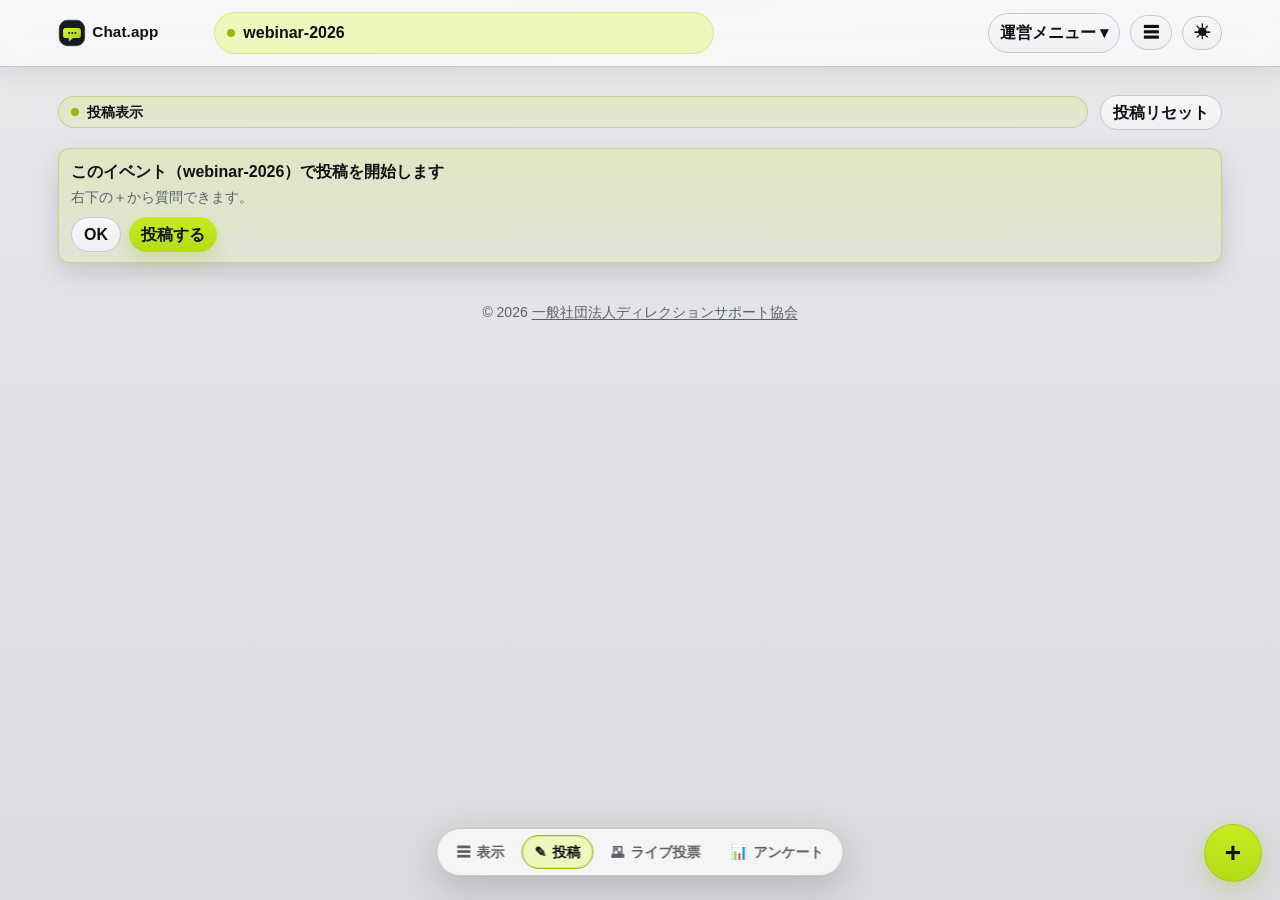
==== commit 4b2a7725: "Revert "style(poll): tune desktop dark layout closer to reference" This reverts commit c2f8bf8abcf93" ====
--- a/index.html
+++ b/index.html
@@ -11,7 +11,7 @@
     <link rel="apple-touch-icon" sizes="180x180" href="./img/apple-touch-icon.png?v=20260327b">
     <title>Chat.app</title>
     <link rel="stylesheet" href="./ui.css?v=20260403a">
-    <link rel="stylesheet" href="./index.page.css?v=20260404k">
+    <link rel="stylesheet" href="./index.page.css?v=20260405a">
   </head>
   <body>
     <div class="topbar">
@@ -115,6 +115,6 @@
 
     <footer class="footer">&copy; 2026 <a href="https://drsp.cc/" target="_blank" rel="noopener noreferrer">一般社団法人ディレクションサポート協会</a></footer>
 
-    <script src="app.js?v=20260404d"></script>
+    <script src="app.js?v=20260405a"></script>
   </body>
 </html>
--- a/index.page.css
+++ b/index.page.css
@@ -1069,3 +1069,286 @@
           background: linear-gradient(180deg, var(--brand), var(--brand-dark));
         }
       }
+
+      /* ===== M3 unified polish (all views) ===== */
+      :root {
+        --m3-card-radius: var(--radius-md);
+        --m3-card-pad-y: 12px;
+        --m3-card-pad-x: 14px;
+        --m3-card-gap: 12px;
+        --m3-meta-size: var(--font-xs);
+        --m3-meta-color: var(--muted);
+        --m3-btn-h: var(--control-h);
+        --m3-btn-pad-x: 12px;
+        --m3-heart-minw: 64px;
+        --m3-nav-offset: 24px;
+        --m3-nav-pad: 6px;
+        --m3-fab-size: 58px;
+        --m3-fab-offset: 18px;
+      }
+
+      @media (max-width: 700px) {
+        :root {
+          --m3-card-radius: var(--radius-md);
+          --m3-card-pad-y: 10px;
+          --m3-card-pad-x: 12px;
+          --m3-card-gap: 10px;
+          --m3-meta-size: var(--font-xs);
+          --m3-btn-h: var(--control-h);
+          --m3-btn-pad-x: 10px;
+          --m3-heart-minw: 44px;
+          --m3-fab-size: 54px;
+          --m3-fab-offset: 14px;
+        }
+      }
+
+      .list,
+      .audience-flat-list,
+      .poll-list,
+      .vote-board,
+      .poll-stack,
+      .replies,
+      .replies-view-grid {
+        gap: var(--m3-card-gap);
+      }
+
+      .q-item,
+      .reply-item,
+      .poll-box,
+      .poll-input-row,
+      .vote-row,
+      .audience-flat-list .feed-row {
+        border-radius: var(--m3-card-radius);
+        padding: var(--m3-card-pad-y) var(--m3-card-pad-x);
+      }
+
+      .poll-result-item,
+      .poll-topic-item {
+        border-radius: var(--m3-card-radius);
+        padding: var(--m3-card-pad-y) var(--m3-card-pad-x);
+        background: linear-gradient(180deg, var(--surface) 0, var(--surface-2) 100%);
+      }
+
+      .q-item,
+      .poll-box,
+      .vote-row,
+      .audience-flat-list .feed-row,
+      .poll-result-item,
+      .poll-topic-item {
+        box-shadow: 0 8px 22px rgba(10, 14, 20, 0.12);
+      }
+      body[data-theme="dark"] .q-item,
+      body[data-theme="dark"] .poll-box,
+      body[data-theme="dark"] .vote-row,
+      body[data-theme="dark"] .audience-flat-list .feed-row,
+      body[data-theme="dark"] .poll-result-item,
+      body[data-theme="dark"] .poll-topic-item {
+        box-shadow: 0 10px 28px rgba(0, 0, 0, 0.34);
+      }
+
+      .q-meta,
+      .reply-meta,
+      .feed-meta-inline,
+      .feed-parent-inline,
+      .poll-meta,
+      .poll-mine,
+      .vote-row-meta,
+      .vote-meta-sub,
+      .reply-modal-target,
+      .muted-note {
+        font-size: var(--m3-meta-size);
+        color: var(--m3-meta-color);
+        line-height: 1.55;
+      }
+
+      .hero-meta p,
+      .poll-q,
+      .vote-title-inline {
+        display: inline-flex;
+        align-items: center;
+        gap: 8px;
+        margin: 0;
+        border: 1px solid rgba(149, 183, 11, 0.34);
+        border-radius: var(--radius-pill);
+        background: linear-gradient(180deg, rgba(197, 234, 31, 0.2), rgba(197, 234, 31, 0.08));
+        color: var(--text);
+      }
+
+      .hero-meta p {
+        padding: 7px 12px;
+        font-size: var(--font-xs);
+        font-weight: 700;
+      }
+
+      .poll-q,
+      .vote-title-inline {
+        padding: 6px 14px;
+        font-size: clamp(18px, 1.65vw, 24px);
+        font-weight: 700;
+        line-height: 1.35;
+      }
+
+      .hero-meta p::before,
+      .poll-q::before,
+      .vote-title-inline::before {
+        content: "";
+        width: 8px;
+        height: 8px;
+        border-radius: 50%;
+        background: var(--brand-dark);
+        flex: 0 0 auto;
+      }
+
+      .poll-result-summary {
+        margin: 0;
+        font-size: var(--m3-meta-size);
+        font-weight: 700;
+      }
+      .poll-result-summary-total {
+        margin-bottom: 2px;
+      }
+      .poll-result-summary-topic {
+        margin-top: 8px;
+        margin-bottom: 2px;
+      }
+
+      .poll-result-item {
+        display: grid;
+        gap: 9px;
+      }
+      .poll-result-head {
+        display: flex;
+        align-items: center;
+        justify-content: space-between;
+        gap: 12px;
+      }
+      .poll-result-label {
+        font-size: var(--font-sm);
+        font-weight: 700;
+        line-height: 1.4;
+      }
+      .poll-result-value {
+        display: inline-flex;
+        align-items: center;
+        gap: 8px;
+        font-size: var(--font-xs);
+        font-weight: 700;
+        white-space: nowrap;
+      }
+      .poll-heart-count {
+        width: auto;
+        margin: 0;
+        text-align: right;
+        color: var(--text);
+      }
+      .poll-result-ratio {
+        color: var(--muted);
+        font-variant-numeric: tabular-nums;
+      }
+      .poll-result-track {
+        height: 10px;
+        border-radius: var(--radius-pill);
+        border: 1px solid var(--line);
+        background: var(--surface-2);
+        overflow: hidden;
+      }
+      .poll-result-fill {
+        height: 100%;
+        width: 0;
+        border-radius: inherit;
+        background: linear-gradient(90deg, var(--brand-dark), var(--brand));
+        transition: width 0.34s ease;
+      }
+
+      .q-side,
+      .q-side-audience,
+      .reply-actions,
+      .reply-actions-audience,
+      .feed-actions {
+        align-items: center;
+        justify-content: flex-end;
+      }
+      .like-count-btn.vote-action-btn {
+        min-width: var(--m3-heart-minw);
+        min-height: var(--m3-btn-h);
+        padding: 7px 10px;
+        border-radius: var(--radius-pill);
+        line-height: 1;
+        font-variant-numeric: tabular-nums;
+      }
+
+      button.ghost,
+      button.primary,
+      .ftb-tab {
+        min-height: var(--m3-btn-h);
+        padding: 7px var(--m3-btn-pad-x);
+        border-radius: var(--radius-pill);
+      }
+
+      button,
+      .ftb-tab {
+        transition: transform 0.16s ease, box-shadow 0.16s ease, background-color 0.16s ease, border-color 0.16s ease, color 0.16s ease;
+      }
+      button:hover:not([disabled]):not([aria-disabled="true"]),
+      .ftb-tab:hover {
+        transform: translateY(-1px);
+      }
+      button:active:not([disabled]):not([aria-disabled="true"]),
+      .ftb-tab:active {
+        transform: scale(0.98);
+      }
+      button:focus-visible,
+      .ftb-tab:focus-visible,
+      .like-count-btn.vote-action-btn:focus-visible {
+        outline: none;
+        box-shadow: 0 0 0 3px rgba(197, 234, 31, 0.26);
+      }
+
+      @media (hover: hover) {
+        .q-item:hover,
+        .poll-box:hover,
+        .vote-row:hover,
+        .audience-flat-list .feed-row:hover,
+        .poll-result-item:hover,
+        .poll-topic-item:hover {
+          border-color: rgba(149, 183, 11, 0.48);
+          box-shadow: 0 14px 30px rgba(10, 14, 20, 0.16);
+        }
+      }
+
+      .feed-kind {
+        display: inline-flex;
+        align-items: center;
+        justify-content: center;
+        min-height: 24px;
+        padding: 3px 10px;
+        border-radius: var(--radius-pill);
+        border: 1px solid rgba(149, 183, 11, 0.3);
+        background: rgba(197, 234, 31, 0.12);
+        font-size: var(--font-xs);
+        font-weight: 700;
+        line-height: 1;
+      }
+
+      .floating-tab-bar {
+        bottom: var(--m3-nav-offset);
+        padding: var(--m3-nav-pad);
+      }
+      .fab {
+        width: var(--m3-fab-size);
+        height: var(--m3-fab-size);
+        right: var(--m3-fab-offset);
+        bottom: var(--m3-fab-offset);
+      }
+
+      @media (min-width: 701px) {
+        .poll-result-track {
+          height: 12px;
+        }
+        .poll-input-split {
+          gap: 14px;
+        }
+        .vote-title-row {
+          margin-bottom: 10px;
+        }
+      }
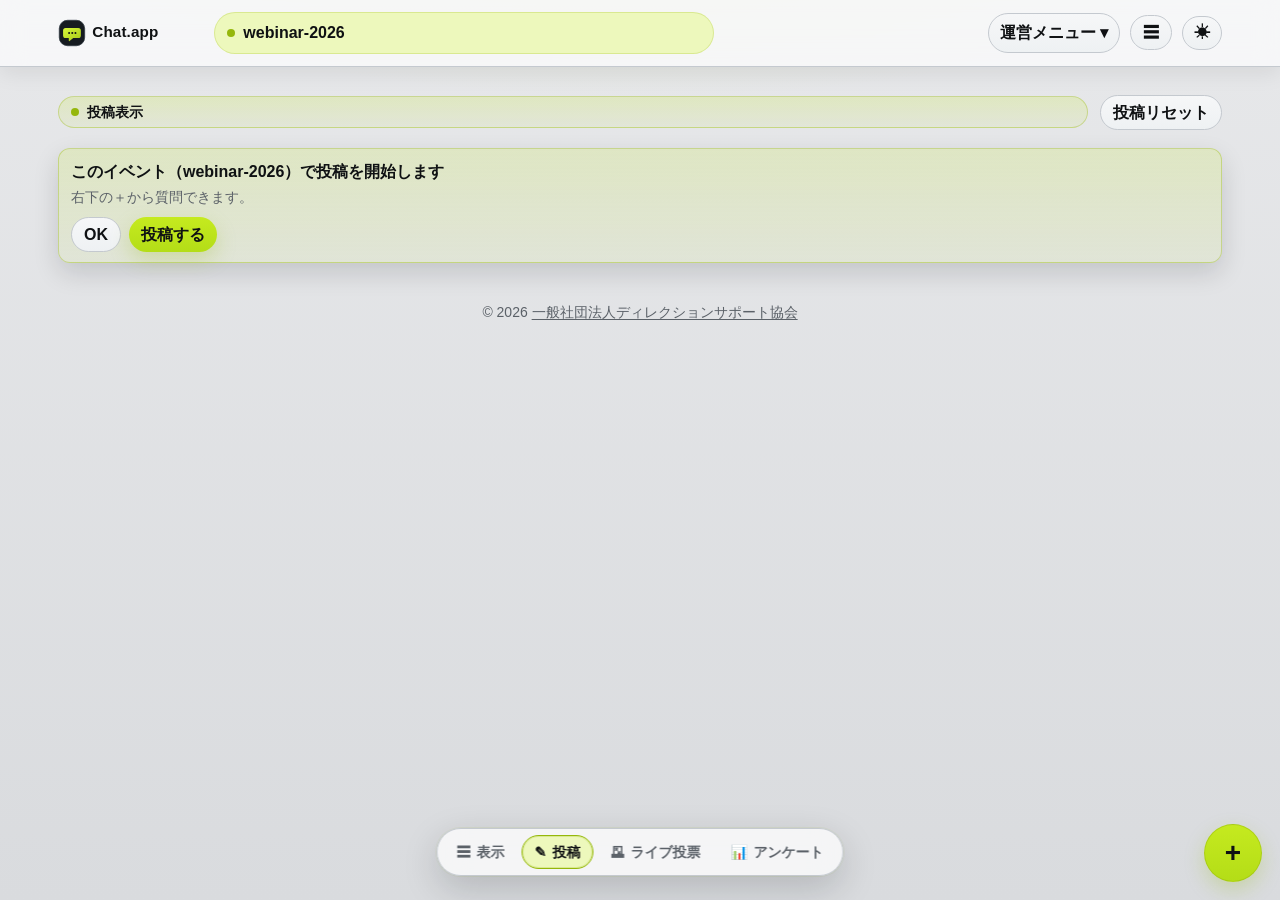
==== commit 59f78356: "Revert "chore(cache): bump app.js query version" This reverts commit 6dcfd093625c7bafe3fb0ac508cee03" ====
--- a/index.html
+++ b/index.html
@@ -11,7 +11,7 @@
     <link rel="apple-touch-icon" sizes="180x180" href="./img/apple-touch-icon.png?v=20260327b">
     <title>Chat.app</title>
     <link rel="stylesheet" href="./ui.css?v=20260403a">
-    <link rel="stylesheet" href="./index.page.css?v=20260405a">
+    <link rel="stylesheet" href="./index.page.css?v=20260405e">
   </head>
   <body>
     <div class="topbar">
--- a/index.page.css
+++ b/index.page.css
@@ -1126,7 +1126,7 @@
       .poll-topic-item {
         border-radius: var(--m3-card-radius);
         padding: var(--m3-card-pad-y) var(--m3-card-pad-x);
-        background: linear-gradient(180deg, var(--surface) 0, var(--surface-2) 100%);
+        background: var(--surface);
       }
 
       .q-item,
@@ -1352,3 +1352,105 @@
           margin-bottom: 10px;
         }
       }
+
+      /* ===== Poll PC layout close to reference (dark) ===== */
+      @media (min-width: 701px) {
+        body[data-theme="dark"] .hero {
+          margin: 6px 0 14px;
+        }
+        body[data-theme="dark"] .hero-meta p {
+          border-color: rgba(85, 96, 116, 0.45);
+          background: linear-gradient(180deg, rgba(23, 29, 37, 0.92), rgba(18, 24, 32, 0.9));
+          color: #b7becb;
+        }
+        body[data-theme="dark"] .hero-meta p::before {
+          background: #8f9aad;
+        }
+        body[data-theme="dark"] .hero-action .ghost {
+          min-height: 34px;
+          padding: 6px 14px;
+          border-color: rgba(72, 82, 101, 0.5);
+          background: linear-gradient(180deg, rgba(23, 29, 38, 0.98), rgba(18, 24, 33, 0.95));
+          color: #d8dee8;
+        }
+
+        body[data-theme="dark"] .poll-notice-card {
+          margin: 2px 0 14px;
+          border-color: rgba(63, 74, 93, 0.5);
+          background: linear-gradient(180deg, rgba(30, 35, 44, 0.95), rgba(24, 30, 39, 0.92));
+          box-shadow: none;
+        }
+        body[data-theme="dark"] .poll-notice-card .poll-q {
+          display: block;
+          padding: 0;
+          border: 0;
+          background: none;
+          font-size: 24px;
+        }
+        body[data-theme="dark"] .poll-notice-card .poll-q::before {
+          content: none;
+        }
+        body[data-theme="dark"] .poll-notice-card .note a {
+          color: #86b9ff;
+          text-decoration-thickness: 1px;
+        }
+
+        body[data-theme="dark"] .poll-stack {
+          gap: 16px;
+        }
+        body[data-theme="dark"] .poll-box {
+          border-color: rgba(57, 68, 87, 0.56);
+          background: linear-gradient(180deg, rgba(9, 13, 19, 0.98), rgba(8, 12, 17, 0.98));
+          box-shadow: none;
+        }
+        body[data-theme="dark"] .poll-q {
+          padding: 8px 14px;
+          font-size: 22px;
+          border-color: rgba(72, 82, 101, 0.54);
+          background: linear-gradient(180deg, rgba(27, 33, 43, 0.95), rgba(20, 26, 36, 0.93));
+        }
+        body[data-theme="dark"] .poll-q::before {
+          width: 9px;
+          height: 9px;
+          background: var(--brand);
+        }
+        body[data-theme="dark"] .poll-result-col > .poll-box > .poll-q {
+          display: block;
+          padding: 0;
+          border: 0;
+          background: none;
+        }
+        body[data-theme="dark"] .poll-result-col > .poll-box > .poll-q::before {
+          content: none;
+        }
+        body[data-theme="dark"] .poll-result-summary {
+          font-size: 13px;
+          color: #9ea8bb;
+          letter-spacing: 0.01em;
+        }
+
+        body[data-theme="dark"] .poll-topic-list {
+          gap: 8px;
+        }
+        body[data-theme="dark"] .poll-topic-item {
+          border-radius: 10px;
+          border-color: rgba(57, 68, 87, 0.56);
+          background: linear-gradient(180deg, rgba(18, 24, 33, 0.95), rgba(14, 20, 29, 0.95));
+          box-shadow: none;
+        }
+        body[data-theme="dark"] .poll-topic-item .poll-opt-label {
+          font-size: 14px;
+          color: #d8dee8;
+        }
+        body[data-theme="dark"] .poll-topic-votes {
+          color: #d8dee8;
+          font-size: 13px;
+        }
+        body[data-theme="dark"] .poll-topic-delete {
+          min-height: 24px;
+          padding: 4px 9px;
+          border-color: rgba(84, 95, 114, 0.5);
+          background: rgba(46, 55, 69, 0.74);
+          color: #c6cfdd;
+        }
+      }
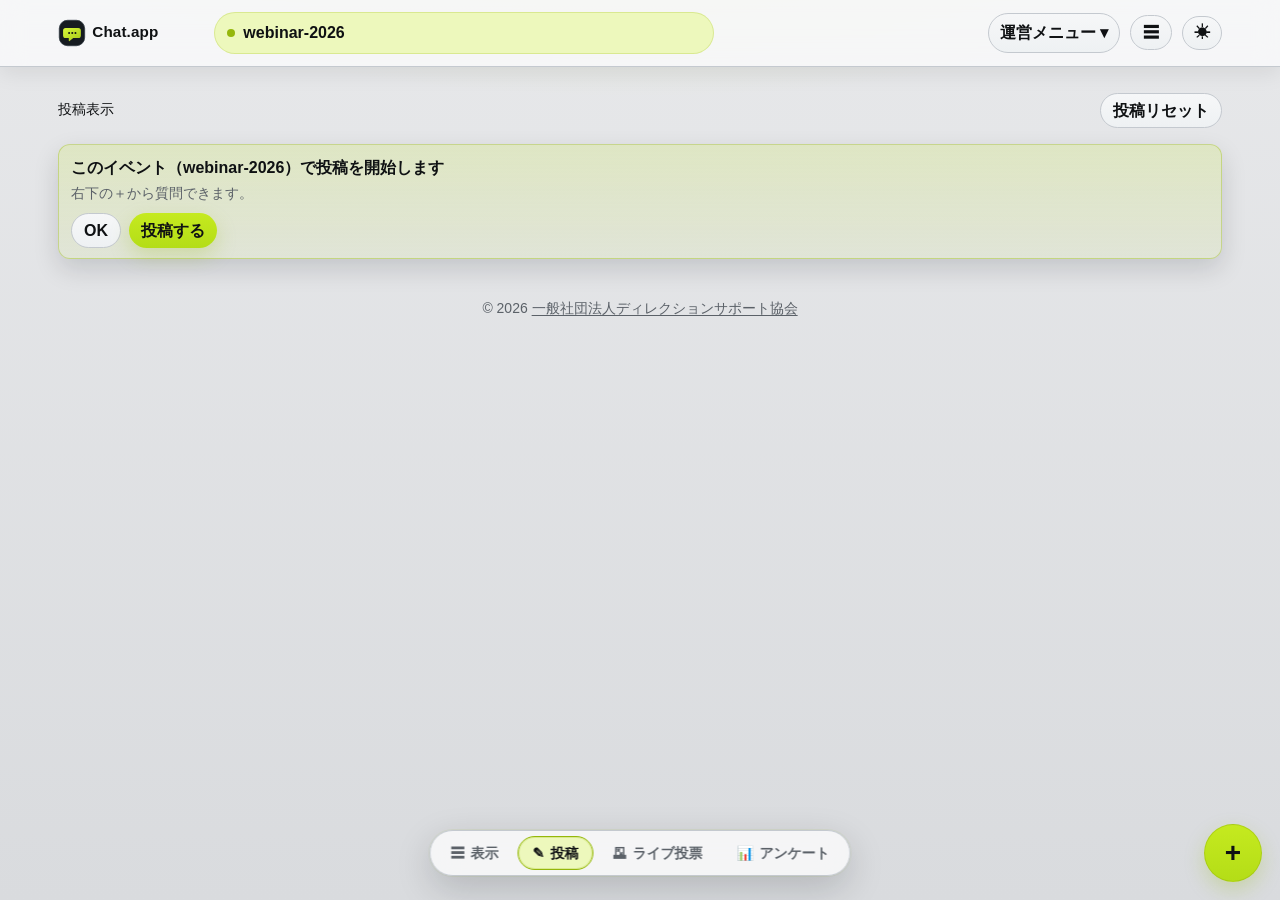
==== commit 0eeb87ad: "feat(debug): add admin-only css token tuning panel" ====
--- a/index.html
+++ b/index.html
@@ -11,7 +11,7 @@
     <link rel="apple-touch-icon" sizes="180x180" href="./img/apple-touch-icon.png?v=20260327b">
     <title>Chat.app</title>
     <link rel="stylesheet" href="./ui.css?v=20260403a">
-    <link rel="stylesheet" href="./index.page.css?v=20260405e">
+    <link rel="stylesheet" href="./index.page.css?v=20260405f">
   </head>
   <body>
     <div class="topbar">
@@ -115,6 +115,6 @@
 
     <footer class="footer">&copy; 2026 <a href="https://drsp.cc/" target="_blank" rel="noopener noreferrer">一般社団法人ディレクションサポート協会</a></footer>
 
-    <script src="app.js?v=20260405a"></script>
+    <script src="app.js?v=20260405c"></script>
   </body>
 </html>
--- a/index.page.css
+++ b/index.page.css
@@ -934,523 +934,124 @@
         }
       }
 
-      /* ===== PC visual polish pass (density + hierarchy) ===== */
-      @media (min-width: 701px) {
-        :root {
-          --pc-polish-gap: 10px;
-          --pc-polish-meta-size: var(--font-xs);
-          --pc-polish-btn-h: var(--control-h);
-          --pc-polish-heart-w: 68px;
-        }
-
-        .hero {
-          margin: 10px 0 18px;
-        }
-        .hero-meta {
-          gap: 12px;
-          align-items: center;
-        }
-        .hero-meta p {
-          display: inline-flex;
-          align-items: center;
-          gap: 8px;
-          margin: 0;
-          padding: 7px 12px;
-          border: 1px solid rgba(149, 183, 11, 0.34);
-          border-radius: var(--radius-pill);
-          background: linear-gradient(180deg, rgba(197, 234, 31, 0.17), rgba(197, 234, 31, 0.07));
-          font-size: var(--font-xs);
-          font-weight: 700;
-          line-height: 1.15;
-        }
-        .hero-meta p::before {
-          content: "";
-          width: 8px;
-          height: 8px;
-          border-radius: 50%;
-          background: var(--brand-dark);
-          flex: 0 0 auto;
-        }
-
-        .q-item,
-        .audience-flat-list .feed-row,
-        .poll-box,
-        .vote-row {
-          border-radius: var(--radius-md);
-          box-shadow: 0 8px 24px rgba(10, 14, 20, 0.12);
-        }
-        body[data-theme="dark"] .q-item,
-        body[data-theme="dark"] .audience-flat-list .feed-row,
-        body[data-theme="dark"] .poll-box,
-        body[data-theme="dark"] .vote-row {
-          box-shadow: 0 10px 28px rgba(0, 0, 0, 0.34);
-        }
-
-        .q-main,
-        .audience-flat-list .feed-main,
-        .poll-input-row,
-        .vote-row {
-          gap: var(--pc-polish-gap);
-        }
-        .q-meta,
-        .reply-meta,
-        .feed-meta-inline,
-        .feed-parent-inline,
-        .poll-meta,
-        .poll-mine,
-        .vote-row-meta,
-        .vote-meta-sub {
-          font-size: var(--pc-polish-meta-size);
-          line-height: 1.5;
-          color: var(--muted);
-        }
-        .replies {
-          gap: var(--pc-polish-gap);
-        }
-        .reply-item {
-          padding: 10px 12px;
-          border-radius: var(--radius-sm);
-        }
-        .reply-text {
-          line-height: 1.52;
-        }
-
-        .like-count-btn.vote-action-btn {
-          min-width: var(--pc-polish-heart-w);
-          min-height: var(--pc-polish-btn-h);
-          padding: 7px 12px;
-          border-radius: var(--radius-pill);
-          line-height: 1;
-        }
-        .q-side,
-        .q-side-audience,
-        .reply-actions,
-        .reply-actions-audience,
-        .feed-actions {
-          align-items: center;
-          justify-content: flex-end;
-        }
-
-        button.ghost,
-        button.primary {
-          min-height: var(--pc-polish-btn-h);
-          border-radius: var(--radius-pill);
-          padding: 7px 12px;
-        }
-        .ftb-tab {
-          min-height: var(--pc-polish-btn-h);
-          border-radius: var(--radius-pill);
-        }
-        .floating-tab-bar {
-          bottom: 24px;
-          padding: 5px;
-        }
-        .fab {
-          width: 58px;
-          height: 58px;
-          right: 18px;
-          bottom: 18px;
-        }
-
-        .poll-q,
-        .vote-title-inline {
-          position: relative;
-          padding-left: 14px;
-        }
-        .poll-q::before,
-        .vote-title-inline::before {
-          content: "";
-          position: absolute;
-          left: 0;
-          top: 0.2em;
-          width: 4px;
-          height: 1.2em;
-          border-radius: 999px;
-          background: linear-gradient(180deg, var(--brand), var(--brand-dark));
-        }
-      }
-
-      /* ===== M3 unified polish (all views) ===== */
-      :root {
-        --m3-card-radius: var(--radius-md);
-        --m3-card-pad-y: 12px;
-        --m3-card-pad-x: 14px;
-        --m3-card-gap: 12px;
-        --m3-meta-size: var(--font-xs);
-        --m3-meta-color: var(--muted);
-        --m3-btn-h: var(--control-h);
-        --m3-btn-pad-x: 12px;
-        --m3-heart-minw: 64px;
-        --m3-nav-offset: 24px;
-        --m3-nav-pad: 6px;
-        --m3-fab-size: 58px;
-        --m3-fab-offset: 18px;
-      }
-
-      @media (max-width: 700px) {
-        :root {
-          --m3-card-radius: var(--radius-md);
-          --m3-card-pad-y: 10px;
-          --m3-card-pad-x: 12px;
-          --m3-card-gap: 10px;
-          --m3-meta-size: var(--font-xs);
-          --m3-btn-h: var(--control-h);
-          --m3-btn-pad-x: 10px;
-          --m3-heart-minw: 44px;
-          --m3-fab-size: 54px;
-          --m3-fab-offset: 14px;
-        }
-      }
-
-      .list,
-      .audience-flat-list,
-      .poll-list,
-      .vote-board,
-      .poll-stack,
-      .replies,
-      .replies-view-grid {
-        gap: var(--m3-card-gap);
-      }
-
-      .q-item,
-      .reply-item,
-      .poll-box,
-      .poll-input-row,
-      .vote-row,
-      .audience-flat-list .feed-row {
-        border-radius: var(--m3-card-radius);
-        padding: var(--m3-card-pad-y) var(--m3-card-pad-x);
-      }
-
-      .poll-result-item,
-      .poll-topic-item {
-        border-radius: var(--m3-card-radius);
-        padding: var(--m3-card-pad-y) var(--m3-card-pad-x);
+      .debug-css-panel {
+        position: fixed;
+        top: 86px;
+        right: 18px;
+        z-index: 34;
+        width: min(360px, calc(100vw - 24px));
+        max-height: calc(100vh - 100px);
+        overflow: auto;
+        display: grid;
+        gap: var(--space-3);
+        padding: var(--space-3);
+        border-radius: var(--radius-lg);
         background: var(--surface);
-      }
-
-      .q-item,
-      .poll-box,
-      .vote-row,
-      .audience-flat-list .feed-row,
-      .poll-result-item,
-      .poll-topic-item {
-        box-shadow: 0 8px 22px rgba(10, 14, 20, 0.12);
-      }
-      body[data-theme="dark"] .q-item,
-      body[data-theme="dark"] .poll-box,
-      body[data-theme="dark"] .vote-row,
-      body[data-theme="dark"] .audience-flat-list .feed-row,
-      body[data-theme="dark"] .poll-result-item,
-      body[data-theme="dark"] .poll-topic-item {
-        box-shadow: 0 10px 28px rgba(0, 0, 0, 0.34);
-      }
-
-      .q-meta,
-      .reply-meta,
-      .feed-meta-inline,
-      .feed-parent-inline,
-      .poll-meta,
-      .poll-mine,
-      .vote-row-meta,
-      .vote-meta-sub,
-      .reply-modal-target,
-      .muted-note {
-        font-size: var(--m3-meta-size);
-        color: var(--m3-meta-color);
-        line-height: 1.55;
-      }
-
-      .hero-meta p,
-      .poll-q,
-      .vote-title-inline {
-        display: inline-flex;
-        align-items: center;
-        gap: 8px;
-        margin: 0;
-        border: 1px solid rgba(149, 183, 11, 0.34);
-        border-radius: var(--radius-pill);
-        background: linear-gradient(180deg, rgba(197, 234, 31, 0.2), rgba(197, 234, 31, 0.08));
-        color: var(--text);
-      }
-
-      .hero-meta p {
-        padding: 7px 12px;
-        font-size: var(--font-xs);
-        font-weight: 700;
-      }
-
-      .poll-q,
-      .vote-title-inline {
-        padding: 6px 14px;
-        font-size: clamp(18px, 1.65vw, 24px);
-        font-weight: 700;
-        line-height: 1.35;
-      }
-
-      .hero-meta p::before,
-      .poll-q::before,
-      .vote-title-inline::before {
-        content: "";
-        width: 8px;
-        height: 8px;
-        border-radius: 50%;
-        background: var(--brand-dark);
-        flex: 0 0 auto;
-      }
-
-      .poll-result-summary {
-        margin: 0;
-        font-size: var(--m3-meta-size);
-        font-weight: 700;
-      }
-      .poll-result-summary-total {
-        margin-bottom: 2px;
-      }
-      .poll-result-summary-topic {
-        margin-top: 8px;
-        margin-bottom: 2px;
-      }
-
-      .poll-result-item {
-        display: grid;
-        gap: 9px;
-      }
-      .poll-result-head {
+        border: 1px solid var(--line);
+        box-shadow: var(--shadow-strong);
+      }
+
+      .debug-css-head {
         display: flex;
         align-items: center;
         justify-content: space-between;
-        gap: 12px;
-      }
-      .poll-result-label {
+        gap: var(--space-2);
+        cursor: move;
+        user-select: none;
+      }
+
+      .debug-css-title {
+        margin: 0;
         font-size: var(--font-sm);
         font-weight: 700;
-        line-height: 1.4;
-      }
-      .poll-result-value {
+        line-height: 1.35;
+      }
+
+      .debug-css-badge {
         display: inline-flex;
         align-items: center;
-        gap: 8px;
-        font-size: var(--font-xs);
-        font-weight: 700;
-        white-space: nowrap;
-      }
-      .poll-heart-count {
-        width: auto;
-        margin: 0;
-        text-align: right;
-        color: var(--text);
-      }
-      .poll-result-ratio {
-        color: var(--muted);
-        font-variant-numeric: tabular-nums;
-      }
-      .poll-result-track {
-        height: 10px;
+        justify-content: center;
+        min-height: 22px;
+        padding: 3px 8px;
         border-radius: var(--radius-pill);
         border: 1px solid var(--line);
         background: var(--surface-2);
-        overflow: hidden;
-      }
-      .poll-result-fill {
-        height: 100%;
-        width: 0;
-        border-radius: inherit;
-        background: linear-gradient(90deg, var(--brand-dark), var(--brand));
-        transition: width 0.34s ease;
-      }
-
-      .q-side,
-      .q-side-audience,
-      .reply-actions,
-      .reply-actions-audience,
-      .feed-actions {
+        color: var(--muted);
+        font-size: var(--font-xs);
+        line-height: 1;
+      }
+
+      .debug-css-body {
+        display: grid;
+        gap: var(--space-3);
+      }
+
+      .debug-css-group {
+        display: grid;
+        gap: var(--space-2);
+        padding: var(--space-2);
+        border: 1px solid var(--line);
+        border-radius: var(--radius-md);
+        background: linear-gradient(180deg, var(--surface) 0, var(--surface-2) 100%);
+      }
+
+      .debug-css-group h4 {
+        margin: 0;
+        font-size: var(--font-xs);
+        color: var(--muted);
+        font-weight: 700;
+      }
+
+      .debug-css-row {
+        display: grid;
+        gap: var(--space-1);
+      }
+
+      .debug-css-row label {
+        margin: 0;
+        font-size: var(--font-xs);
+        color: var(--text);
+        font-weight: 700;
+      }
+
+      .debug-css-control {
+        display: grid;
+        grid-template-columns: minmax(0, 1fr) auto;
         align-items: center;
-        justify-content: flex-end;
-      }
-      .like-count-btn.vote-action-btn {
-        min-width: var(--m3-heart-minw);
-        min-height: var(--m3-btn-h);
-        padding: 7px 10px;
-        border-radius: var(--radius-pill);
-        line-height: 1;
+        gap: var(--space-2);
+      }
+
+      .debug-css-control input[type="range"] {
+        width: 100%;
+      }
+
+      .debug-css-value {
+        min-width: 60px;
+        text-align: right;
+        font-size: var(--font-xs);
+        color: var(--muted);
         font-variant-numeric: tabular-nums;
       }
 
-      button.ghost,
-      button.primary,
-      .ftb-tab {
-        min-height: var(--m3-btn-h);
-        padding: 7px var(--m3-btn-pad-x);
-        border-radius: var(--radius-pill);
-      }
-
-      button,
-      .ftb-tab {
-        transition: transform 0.16s ease, box-shadow 0.16s ease, background-color 0.16s ease, border-color 0.16s ease, color 0.16s ease;
-      }
-      button:hover:not([disabled]):not([aria-disabled="true"]),
-      .ftb-tab:hover {
-        transform: translateY(-1px);
-      }
-      button:active:not([disabled]):not([aria-disabled="true"]),
-      .ftb-tab:active {
-        transform: scale(0.98);
-      }
-      button:focus-visible,
-      .ftb-tab:focus-visible,
-      .like-count-btn.vote-action-btn:focus-visible {
-        outline: none;
-        box-shadow: 0 0 0 3px rgba(197, 234, 31, 0.26);
-      }
-
-      @media (hover: hover) {
-        .q-item:hover,
-        .poll-box:hover,
-        .vote-row:hover,
-        .audience-flat-list .feed-row:hover,
-        .poll-result-item:hover,
-        .poll-topic-item:hover {
-          border-color: rgba(149, 183, 11, 0.48);
-          box-shadow: 0 14px 30px rgba(10, 14, 20, 0.16);
-        }
-      }
-
-      .feed-kind {
-        display: inline-flex;
-        align-items: center;
-        justify-content: center;
-        min-height: 24px;
-        padding: 3px 10px;
-        border-radius: var(--radius-pill);
-        border: 1px solid rgba(149, 183, 11, 0.3);
-        background: rgba(197, 234, 31, 0.12);
-        font-size: var(--font-xs);
-        font-weight: 700;
-        line-height: 1;
-      }
-
-      .floating-tab-bar {
-        bottom: var(--m3-nav-offset);
-        padding: var(--m3-nav-pad);
-      }
-      .fab {
-        width: var(--m3-fab-size);
-        height: var(--m3-fab-size);
-        right: var(--m3-fab-offset);
-        bottom: var(--m3-fab-offset);
-      }
-
-      @media (min-width: 701px) {
-        .poll-result-track {
-          height: 12px;
-        }
-        .poll-input-split {
-          gap: 14px;
-        }
-        .vote-title-row {
-          margin-bottom: 10px;
-        }
-      }
-
-      /* ===== Poll PC layout close to reference (dark) ===== */
-      @media (min-width: 701px) {
-        body[data-theme="dark"] .hero {
-          margin: 6px 0 14px;
-        }
-        body[data-theme="dark"] .hero-meta p {
-          border-color: rgba(85, 96, 116, 0.45);
-          background: linear-gradient(180deg, rgba(23, 29, 37, 0.92), rgba(18, 24, 32, 0.9));
-          color: #b7becb;
-        }
-        body[data-theme="dark"] .hero-meta p::before {
-          background: #8f9aad;
-        }
-        body[data-theme="dark"] .hero-action .ghost {
-          min-height: 34px;
-          padding: 6px 14px;
-          border-color: rgba(72, 82, 101, 0.5);
-          background: linear-gradient(180deg, rgba(23, 29, 38, 0.98), rgba(18, 24, 33, 0.95));
-          color: #d8dee8;
-        }
-
-        body[data-theme="dark"] .poll-notice-card {
-          margin: 2px 0 14px;
-          border-color: rgba(63, 74, 93, 0.5);
-          background: linear-gradient(180deg, rgba(30, 35, 44, 0.95), rgba(24, 30, 39, 0.92));
-          box-shadow: none;
-        }
-        body[data-theme="dark"] .poll-notice-card .poll-q {
-          display: block;
-          padding: 0;
-          border: 0;
-          background: none;
-          font-size: 24px;
-        }
-        body[data-theme="dark"] .poll-notice-card .poll-q::before {
-          content: none;
-        }
-        body[data-theme="dark"] .poll-notice-card .note a {
-          color: #86b9ff;
-          text-decoration-thickness: 1px;
-        }
-
-        body[data-theme="dark"] .poll-stack {
-          gap: 16px;
-        }
-        body[data-theme="dark"] .poll-box {
-          border-color: rgba(57, 68, 87, 0.56);
-          background: linear-gradient(180deg, rgba(9, 13, 19, 0.98), rgba(8, 12, 17, 0.98));
-          box-shadow: none;
-        }
-        body[data-theme="dark"] .poll-q {
-          padding: 8px 14px;
-          font-size: 22px;
-          border-color: rgba(72, 82, 101, 0.54);
-          background: linear-gradient(180deg, rgba(27, 33, 43, 0.95), rgba(20, 26, 36, 0.93));
-        }
-        body[data-theme="dark"] .poll-q::before {
-          width: 9px;
-          height: 9px;
-          background: var(--brand);
-        }
-        body[data-theme="dark"] .poll-result-col > .poll-box > .poll-q {
-          display: block;
-          padding: 0;
-          border: 0;
-          background: none;
-        }
-        body[data-theme="dark"] .poll-result-col > .poll-box > .poll-q::before {
-          content: none;
-        }
-        body[data-theme="dark"] .poll-result-summary {
-          font-size: 13px;
-          color: #9ea8bb;
-          letter-spacing: 0.01em;
-        }
-
-        body[data-theme="dark"] .poll-topic-list {
-          gap: 8px;
-        }
-        body[data-theme="dark"] .poll-topic-item {
-          border-radius: 10px;
-          border-color: rgba(57, 68, 87, 0.56);
-          background: linear-gradient(180deg, rgba(18, 24, 33, 0.95), rgba(14, 20, 29, 0.95));
-          box-shadow: none;
-        }
-        body[data-theme="dark"] .poll-topic-item .poll-opt-label {
-          font-size: 14px;
-          color: #d8dee8;
-        }
-        body[data-theme="dark"] .poll-topic-votes {
-          color: #d8dee8;
-          font-size: 13px;
-        }
-        body[data-theme="dark"] .poll-topic-delete {
-          min-height: 24px;
-          padding: 4px 9px;
-          border-color: rgba(84, 95, 114, 0.5);
-          background: rgba(46, 55, 69, 0.74);
-          color: #c6cfdd;
-        }
-      }
+      .debug-css-actions {
+        display: flex;
+        gap: var(--space-2);
+        flex-wrap: wrap;
+      }
+
+      .debug-css-actions button {
+        min-height: var(--control-h);
+      }
+
+      .debug-css-panel.is-dragging {
+        opacity: 0.96;
+      }
+
+      @media (max-width: 700px) {
+        .debug-css-panel {
+          top: 72px;
+          right: 12px;
+          width: calc(100vw - 24px);
+          max-height: calc(100vh - 84px);
+        }
+      }
